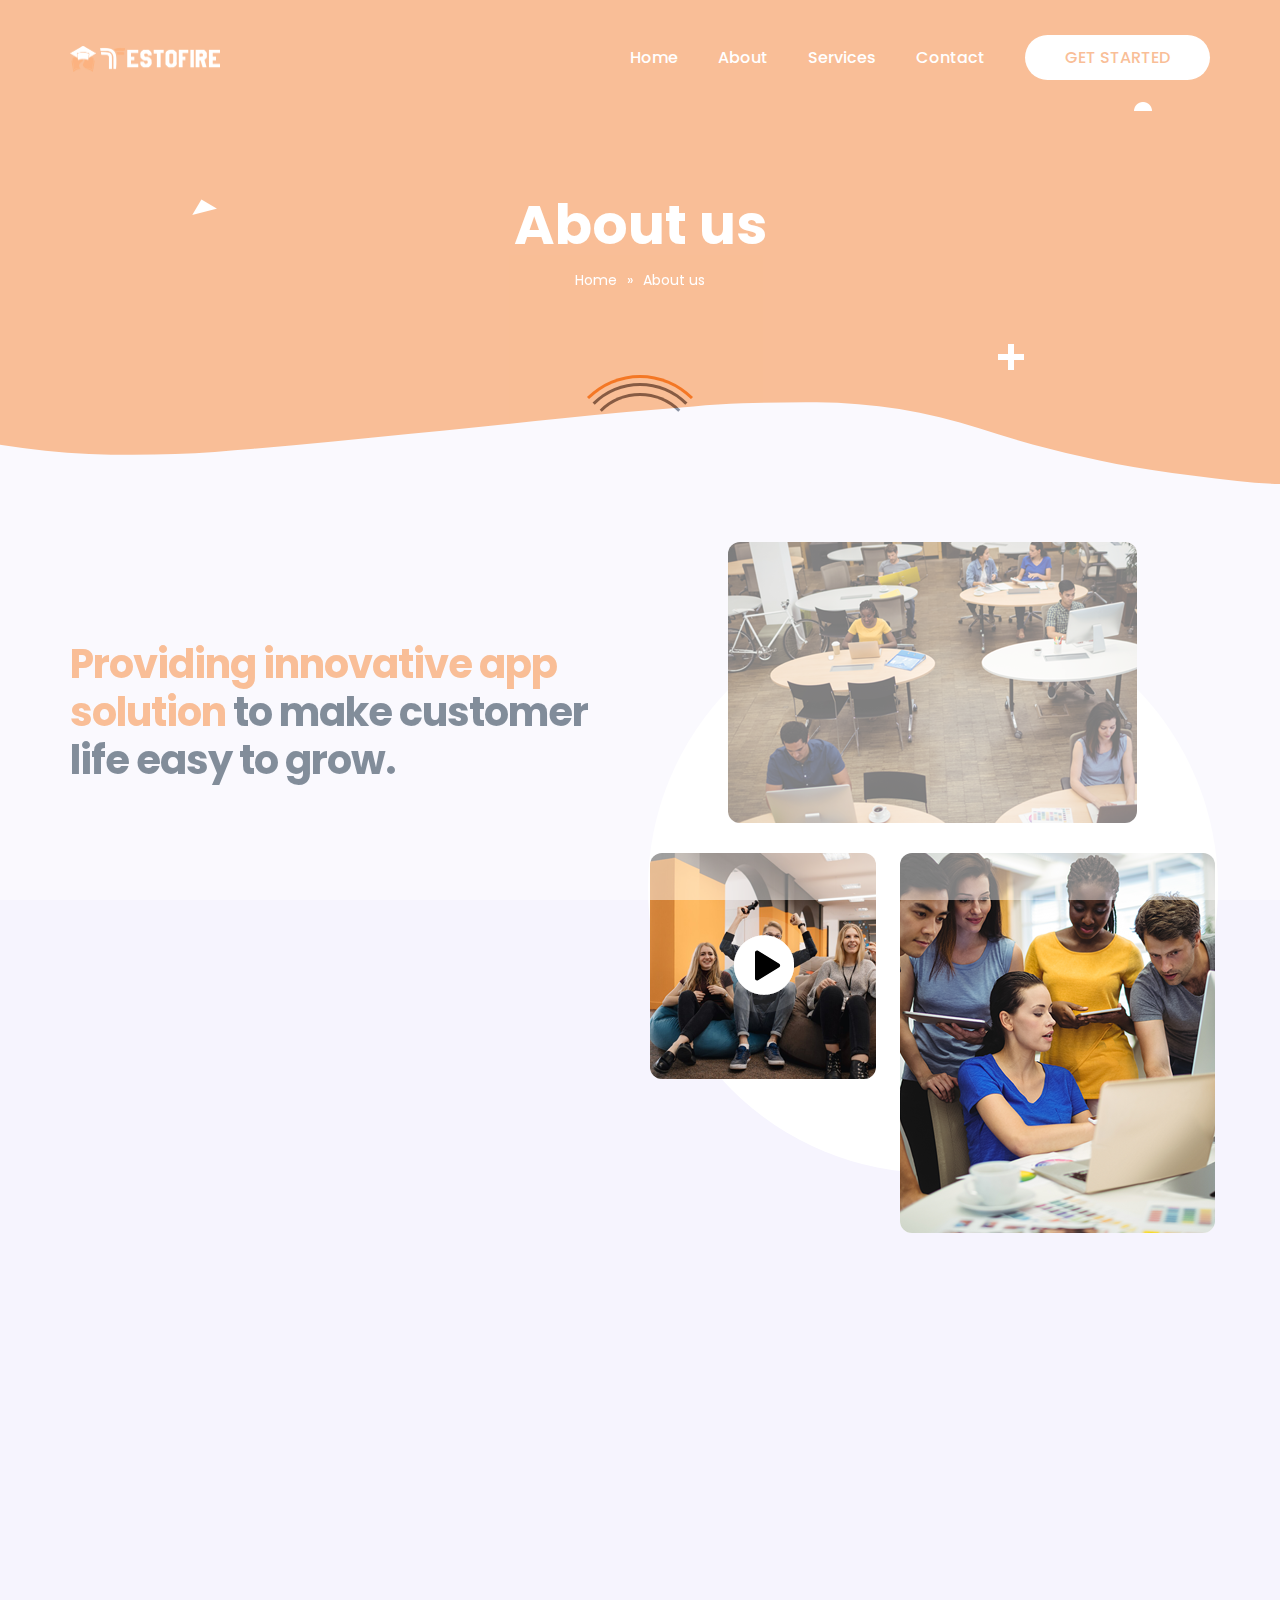
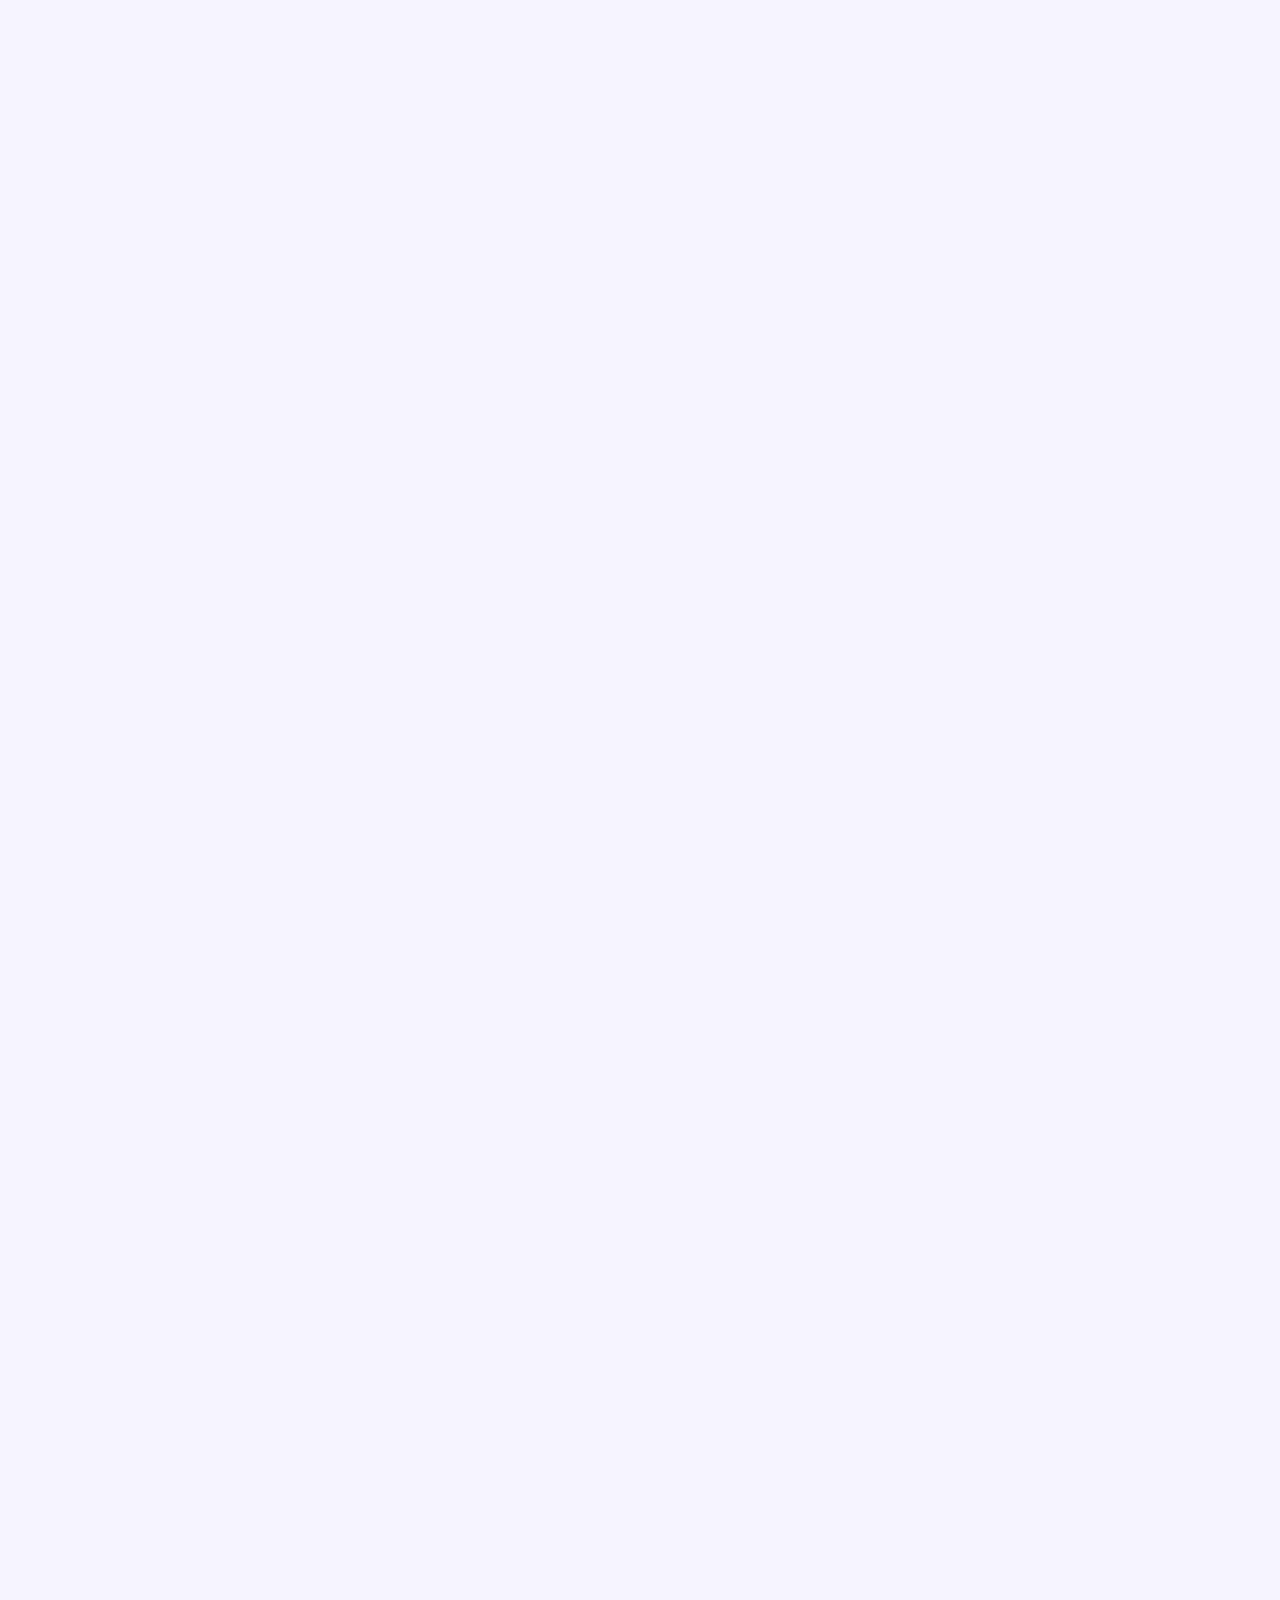
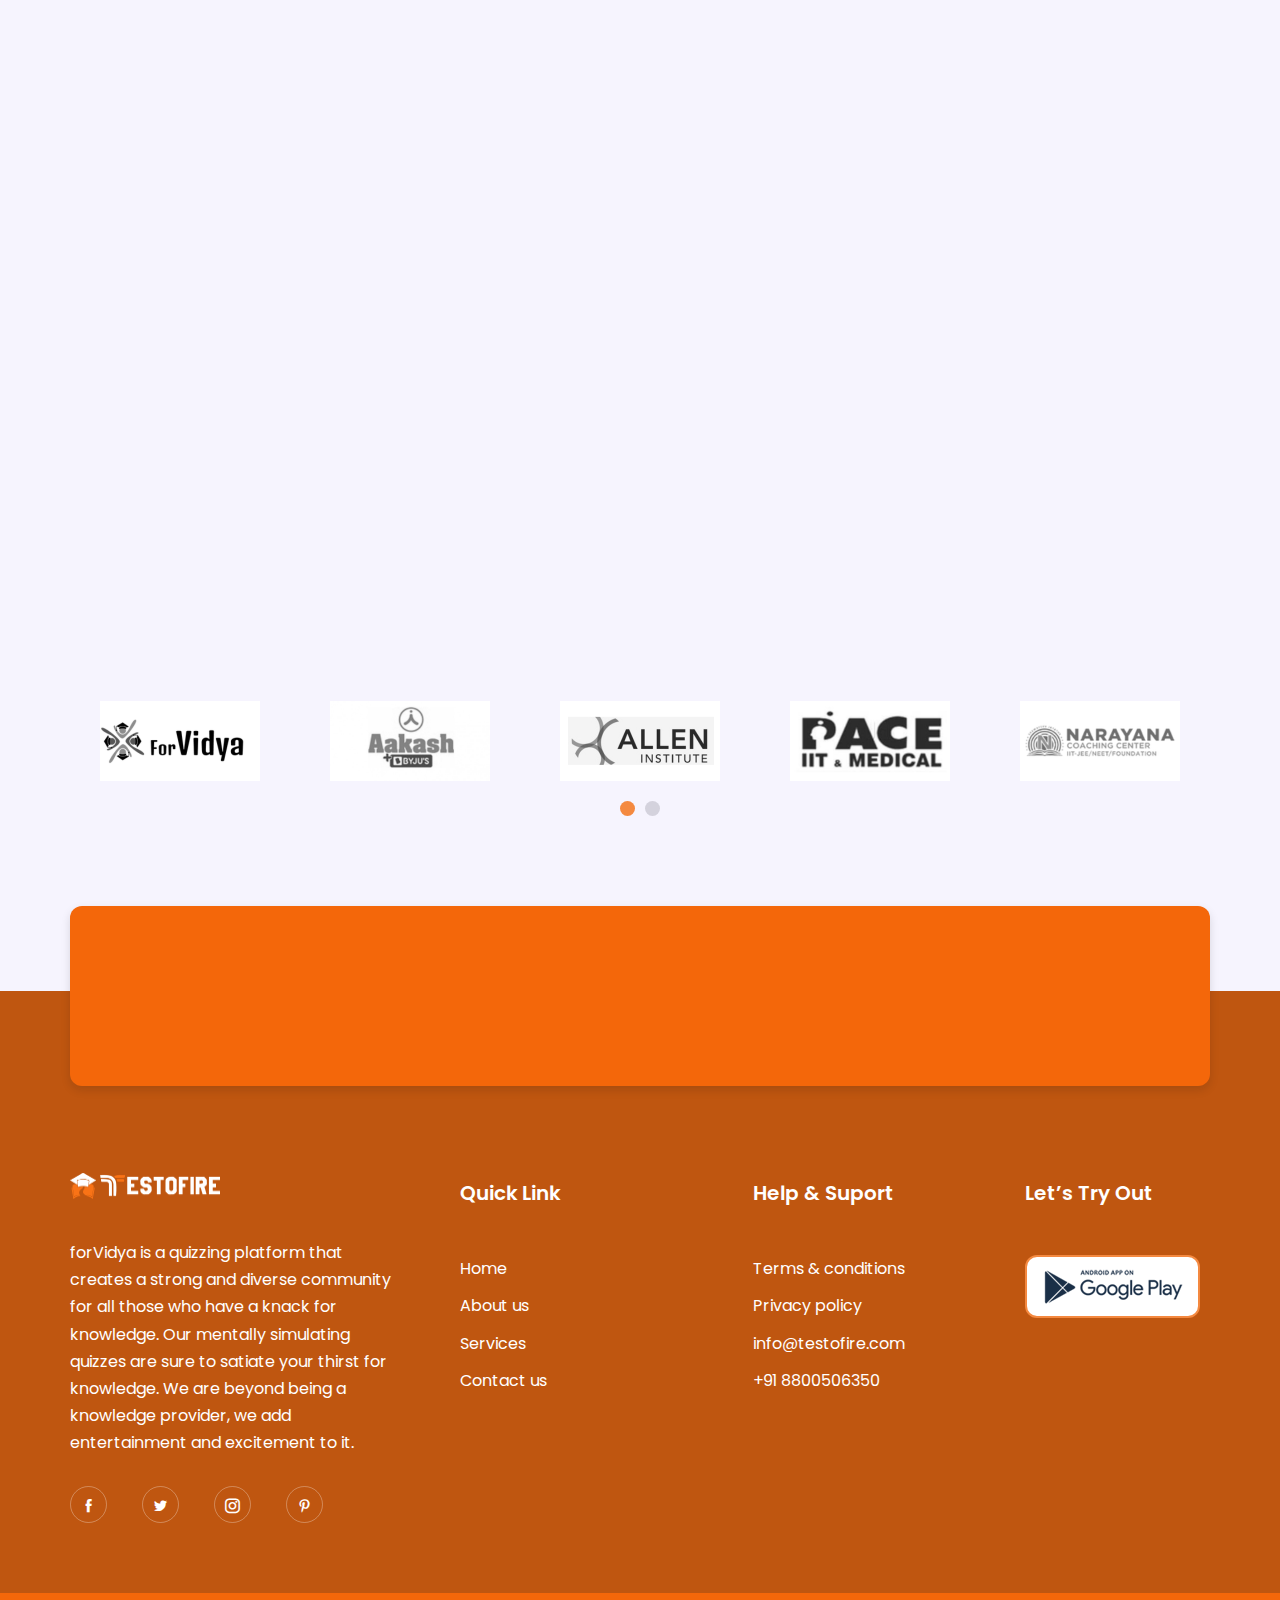
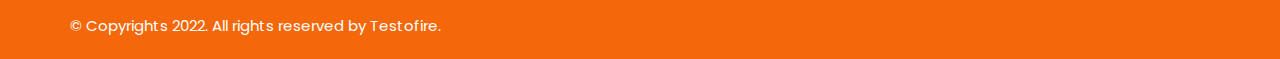
==== about.html @ e0444815 "first commit" ====
<!DOCTYPE html>
<html lang="en">


<!-- Mirrored from kalanidhithemes.com/live-preview/landing-page/apper/all-demo/01-app-landing-page-defoult/about.html by HTTrack Website Copier/3.x [XR&CO'2014], Sat, 10 Feb 2024 05:40:41 GMT -->
<head>

  <meta charset="UTF-8">
  <meta http-equiv="X-UA-Compatible" content="IE=edge">
  <meta name="viewport" content="width=device-width, initial-scale=1.0">
  <title>About Us</title>

  <!-- icofont-css-link -->
  <link rel="stylesheet" href="css/icofont.min.css">
  <!-- Owl-Carosal-Style-link -->
  <link rel="stylesheet" href="css/owl.carousel.min.css">
  <!-- Bootstrap-Style-link -->
  <link rel="stylesheet" href="css/bootstrap.min.css">
  <!-- Aos-Style-link -->
  <link rel="stylesheet" href="css/aos.css">
  <!-- Coustome-Style-link -->
  <link rel="stylesheet" href="css/style.css">
  <!-- Responsive-Style-link -->
  <link rel="stylesheet" href="css/responsive.css">
  <!-- Favicon -->
  <link rel="shortcut icon" href="images/favicon.png" type="image/x-icon">

</head>

<body>

  <!-- Page-wrapper-Start -->
  <div class="page_wrapper">

    <!-- Preloader -->
    <div id="preloader">
      <div id="loader"></div>
    </div>

    <!-- Header Start -->
    <header class="white_header">
      <!-- container start -->
      <div class="container">
        <!-- navigation bar -->
        <nav class="navbar navbar-expand-lg">
           <a class="navbar-brand" href="index.html">
            <img src="images/footer_logo.png" alt="image">
          </a>
          <button class="navbar-toggler" type="button" data-toggle="collapse" data-target="#navbarSupportedContent"
            aria-controls="navbarSupportedContent" aria-expanded="false" aria-label="Toggle navigation">
            <span class="navbar-toggler-icon">
              <!-- <i class="icofont-navigation-menu ico_menu"></i> -->
              <div class="toggle-wrap">
                <span class="toggle-bar"></span>
              </div>
            </span>
          </button>

          <div class="collapse navbar-collapse" id="navbarSupportedContent">
            <ul class="navbar-nav ml-auto">
              <!-- secondery menu start -->
              <li class="nav-item">
                <a class="nav-link" href="index.html">Home</a>
              </li>
      
              <!-- secondery menu end -->

              <li class="nav-item">
                <a class="nav-link" href="about.html">About</a>
              </li>

              <!-- secondery menu start -->
              <li class="nav-item">
                <a class="nav-link" href="services.html">Services</a>
              
              </li>
              <!-- secondery menu end -->

              <li class="nav-item">
                <a class="nav-link" href="contact.html">Contact</a>
              </li>
              <li class="nav-item">
                <a class="nav-link dark_btn" href="sign-up.html">GET STARTED</a>
              </li>
            </ul>
          </div>
        </nav>
        <!-- navigation end -->
      </div>
      <!-- container end -->
    </header>


    <!-- BredCrumb-Section -->
    <div class="bred_crumb">
      <div class="container">
        <!-- shape animation  -->
        <span class="banner_shape1"> <img src="images/banner-shape1.png" alt="image" > </span>
        <span class="banner_shape2"> <img src="images/banner-shape2.png" alt="image" > </span>
        <span class="banner_shape3"> <img src="images/banner-shape3.png" alt="image" > </span>

        <div class="bred_text">
          <h1>About us</h1>
          <ul>
            <li><a href="index.html">Home</a></li>
            <li><span>»</span></li>
            <li><a href="about.html">About us</a></li>
          </ul>
        </div>
      </div>
    </div>


    <!-- App-Solution-Section-Start -->
    <section class="row_am app_solution_section">
      <!-- container start -->
      <div class="container">
        <!-- row start -->
        <div class="row">
          <div class="col-lg-6">
            <!-- UI content -->
            <div class="app_text">
              <div class="section_title" data-aos="fade-up" data-aos-duration="1500" data-aos-delay="100">
                <h2><span>Providing innovative app solution</span> to make customer
                  life easy to grow.</h2>
              </div>
              <p data-aos="fade-up" data-aos-duration="1500">
                Lorem Ipsum is simply dummy text of the printing and type
                setting industry lorem Ipsum has been the industrys standard dummy text ever since the when an unknown
                printer took a galley of type and scrambled it to make a type specimen book. It has survived not only
                five centuries, but also the leap into electronic typesetting, remaining to make a type speci
                men book. It has survived essentially unchanged.
              </p>
              <p data-aos="fade-up" data-aos-duration="1500">
                Standard dummy text ever since the when an unknown printer took a galley of type and scrambled it to
                make a type specien book. It has survived not only five centuries, but also the leap into electronic
                typesetting.
              </p>
            </div>
          </div>
          <div class="col-lg-6">
            <div class="app_images" data-aos="fade-in" data-aos-duration="1500">
              <ul>
                <li><img src="images/abt_01.png" alt=""></li>
                <li>
                  <a class="popup-youtube play-button"
                    data-url="https://www.youtube.com/embed/tgbNymZ7vqY?autoplay=1&mute=1" data-toggle="modal"
                    data-target="#myModal" title="About Video">
                    <img src="images/abt_02.png" alt="">
                    <div class="waves-block">
                      <div class="waves wave-1"></div>
                      <div class="waves wave-2"></div>
                      <div class="waves wave-3"></div>
                    </div>
                    <span class="play_icon"><img src="images/play_black.png" alt="image"></span>
                  </a>
                </li>
                <li><img src="images/abt_03.png" alt=""></li>
              </ul>
            </div>
          </div>
        </div>
        <!-- row end -->
      </div>
      <!-- container end -->
    </section>
    <!-- App-Solution-Section-end -->


    <!-- Why we are section Start -->
    <section class="row_am why_we_section" data-aos="fade-in">
      <div class="why_inner">
        <div class="container">
          <div class="section_title" data-aos="fade-up" data-aos-duration="1500" data-aos-delay="100">
            <h2><span>Why we are different</span> from others!</h2>
            <p>Lorem Ipsum is simply dummy text of the printing and typese tting <br> indus orem Ipsum has beenthe standard
              dummy.</p>
          </div>
          <div class="row">
            <div class="col-md-6 col-lg-3">
              <div class="why_box" data-aos="fade-up" data-aos-duration="1500" data-aos-delay="100">
                <div class="icon">
                  <img src="images/secure.png" alt="image">
                </div>
                <div class="text">
                  <h3>Secure code</h3>
                  <p>Lorem Ipsum is simply dummy text of the printing and type
                    setting indus ideas.
                  </p>
                </div>
              </div>
            </div>
            <div class="col-md-6 col-lg-3">
              <div class="why_box" data-aos="fade-up" data-aos-duration="1500" data-aos-delay="200">
                <div class="icon">
                  <img src="images/abt_functional.png" alt="image">
                </div>
                <div class="text">
                  <h3>Fully functional</h3>
                  <p>Simply dummy text of the printing and typesetting indus lorem Ipsum is dummy.</p>
                </div>
              </div>
            </div>
            <div class="col-md-6 col-lg-3">
              <div class="why_box" data-aos="fade-up" data-aos-duration="1500" data-aos-delay="300">
                <div class="icon">
                  <img src="images/communication.png" alt="image">
                </div>
                <div class="text">
                  <h3>Best communication</h3>
                  <p>Lorem Ipsum is simply dummy text of the printing and type
                    setting indus ideas.
                  </p>
                </div>
              </div>
            </div>
            <div class="col-md-6 col-lg-3">
              <div class="why_box" data-aos="fade-up" data-aos-duration="1500" data-aos-delay="400">
                <div class="icon">
                  <img src="images/abt_support.png" alt="image">
                </div>
                <div class="text">
                  <h3>24-7 Support</h3>
                  <p>Simply dummy text of the printing and typesetting indus lorem Ipsum is dummy.</p>
                </div>
              </div>
            </div>
          </di>
        </div>
      </div>
    </section>


    <!-- About-App-Section-Start -->
    <section class="row_am about_app_section about_page_sectino">
      <!-- container start -->
      <div class="container">
        <!-- row start -->
        <div class="row">
          <div class="col-lg-6">
            <!-- about images -->
            <div class="abt_img" data-aos="fade-in" data-aos-duration="1500">
                <img src="images/about_main.png" alt="image">
            </div>
          </div>
          <div class="col-lg-6">
            <!-- about text -->
            <div class="about_text">
              <div class="section_title" data-aos="fade-up" data-aos-duration="1500" data-aos-delay="100">
                <!-- h2 --> 
                <h2> <span>We focus on quality,</span> never
                  focus on quantity</h2>
                <!-- p -->
                <p>
                  Lorem Ipsum is simply dummy text of the printing and typesetting industry lorem Ipsum has been the industrys standard dummy text ever since the when an unknown printer took a galley of type and.
                </p>
              </div>
              <!-- UL -->
              <ul class="app_statstic" id="counter" data-aos="fade-in" data-aos-duration="1500">
                <li>
                  <div class="icon">
                    <img src="images/download.png" alt="image">
                  </div>
                  <div class="text">
                    <p><span class="counter-value" data-count="17">0</span><span>M+</span></p>
                    <p>Download</p>
                  </div>
                </li>
                <li>
                  <div class="icon">
                    <img src="images/followers.png" alt="image">
                  </div>
                  <div class="text">
                    <p><span class="counter-value" data-count="08">0 </span><span>M+</span></p>
                    <p>Followers</p>
                  </div>
                </li>
                <li>
                  <div class="icon">
                    <img src="images/reviews.png" alt="image">
                  </div>
                  <div class="text">
                    <p><span class="counter-value" data-count="2300">1500</span><span>+</span></p>
                    <p>Reviews</p>
                  </div>
                </li>
                <li>
                  <div class="icon">
                    <img src="images/countries.png" alt="image">
                  </div>
                  <div class="text">
                    <p><span class="counter-value" data-count="150">0</span><span>+</span></p>
                    <p>Countries</p>
                  </div>
                </li>
              </ul>
              <!-- UL end -->
            </div>
          </div>
        </div>
        <!-- row end -->
      </div>
      <!-- container end -->
    </section>
    <!-- About-App-Section-end -->


    <!--Experts Team Section Start  -->
    <section class="row_am experts_team_section">
      <div class="container">
        <div class="section_title" data-aos="fade-up" data-aos-duration="1500" data-aos-delay="100">
          <!-- h2 --> 
          <h2> Meet our <span> experts </span></h2>
          <!-- p -->
          <p>
            Lorem Ipsum is simply dummy text of the printing and typese tting <br> indus orem Ipsum has beenthe standard dummy.
          </p>
        </div>
        <div class="row">
          <div class="col-md-6 col-lg-3"  data-aos="fade-up" data-aos-duration="1500" data-aos-delay="100">
            <div class="experts_box">
              <img src="images/experts_01.png" alt="image">
              <div class="text">
                <h3>Steav Joe</h3>
                <span>CEO & Co-Founder</span>
                <ul class="social_media">
                  <li><a href="#"><i class="icofont-facebook"></i></a></li>
                  <li><a href="#"><i class="icofont-twitter"></i></a></li>
                  <li><a href="#"><i class="icofont-instagram"></i></a></li>
                </ul>
              </div>
            </div>
          </div>
          <div class="col-md-6 col-lg-3"  data-aos="fade-up" data-aos-duration="1500" data-aos-delay="200">
            <div class="experts_box">
              <img src="images/experts_02.png" alt="image">
              <div class="text">
                <h3>Mark Dele</h3>
                <span>Co-Founder</span>
                <ul class="social_media">
                  <li><a href="#"><i class="icofont-facebook"></i></a></li>
                  <li><a href="#"><i class="icofont-twitter"></i></a></li>
                  <li><a href="#"><i class="icofont-instagram"></i></a></li>
                </ul>
              </div>
            </div>
          </div>
          <div class="col-md-6 col-lg-3"  data-aos="fade-up" data-aos-duration="1500" data-aos-delay="300">
            <div class="experts_box">
              <img src="images/experts_03.png" alt="image">
              <div class="text">
                <h3>Jolley Sihe</h3>
                <span>Business Developer</span>
                <ul class="social_media">
                  <li><a href="#"><i class="icofont-facebook"></i></a></li>
                  <li><a href="#"><i class="icofont-twitter"></i></a></li>
                  <li><a href="#"><i class="icofont-instagram"></i></a></li>
                </ul>
              </div>
            </div>
          </div>
          <div class="col-md-6 col-lg-3"  data-aos="fade-up" data-aos-duration="1500" data-aos-delay="400">
            <div class="experts_box">
              <img src="images/experts_04.png" alt="image">
              <div class="text">
                <h3>Rimy Nail</h3>
                <span>Marketing & Sales</span>
                <ul class="social_media">
                  <li><a href="#"><i class="icofont-facebook"></i></a></li>
                  <li><a href="#"><i class="icofont-twitter"></i></a></li>
                  <li><a href="#"><i class="icofont-instagram"></i></a></li>
                </ul>
              </div>
            </div>
          </div>
        </div>
      </div>
    </section>


    <!-- Query Section Start -->
    <section class="row_am query_section">
      <div class="query_inner" data-aos="fade-in" data-aos-duration="1500">
          <div class="container">
            <!-- shape animation  -->
            <span class="banner_shape1"> <img src="images/banner-shape1.png" alt="image" > </span>
            <span class="banner_shape2"> <img src="images/banner-shape2.png" alt="image" > </span>
            <span class="banner_shape3"> <img src="images/banner-shape3.png" alt="image" > </span>
        
              <div class="section_title">
                  <h2>Have any query about ?</h2>
                  <p>Lorem Ipsum is simply dummy text of the printing and typese tting <br> indus orem Ipsum has beenthe standard dummy.</p>
              </div>
              <a href="contact.html" class="btn white_btn">CONTACT US NOW</a>
          </div>
      </div>
    </section>


    <!-- Trusted Section start -->
    <section class="row_am trusted_section mt-0 about_trust_section">
      <!-- container start -->
      <div class="container">
        <div class="section_title" data-aos="fade-up" data-aos-duration="1500" data-aos-delay="100">
          <!-- h2 -->
          <h2>Trusted by <span>150+</span> companies</h2>
          <!-- p -->
          <p>Lorem Ipsum is simply dummy text of the printing and typese tting <br> indus orem Ipsum has beenthe
            standard dummy.</p>
        </div>

        <!-- logos slider start -->
        <div class="company_logos" >
          <div id="company_slider" class="owl-carousel owl-theme">
            <div class="item">
              <div class="logo">
                <img src="images/vidya.png" alt="image" >
              </div>
            </div>
            <div class="item">
              <div class="logo">
                <img src="images/aakash.png" alt="image" >
              </div>
            </div>
            <div class="item">
              <div class="logo">
                <img src="images/allen.png" alt="image" >
              </div>
            </div>
            <div class="item">
              <div class="logo">
                <img src="images/pace.png" alt="image" >
              </div>
            </div>
            <div class="item">
              <div class="logo">
                <img src="images/narayana.png" alt="image" >
              </div>
            </div>
            <div class="item">
              <div class="logo">
                <img src="images/topper.png" alt="image" >
              </div>
            </div>
            
            </div>
          </div>
        </div>
        <!-- logos slider end -->
      </div>
      <!-- container end -->
    </section>
    <!-- Trusted Section ends -->


    <!-- News-Letter-Section-Start -->
    <section class="newsletter_section">
      <!-- container start -->
      <div class="container">
        <div class="newsletter_box">
          <div class="section_title" data-aos="fade-in" data-aos-duration="1500" data-aos-delay="100">
            <!-- h2 -->
            <h2>Contact for More</h2>
            <!-- p -->
            <p>Be the first to recieve all latest post in your inbox</p>
          </div>
          <form action="#" data-aos="fade-in" data-aos-duration="1500" data-aos-delay="100">
            <div class="form-group">
              <input type="email" class="form-control" placeholder="Enter your email">
            </div>
            <div class="form-group">
              <button class="btn">SUBMIT</button>
            </div>
          </form>
        </div>
      </div>
      <!-- container end -->
    </section>
    <!-- News-Letter-Section-end -->


    <!-- Footer-Section start -->
    <footer>
      <div class="top_footer has_bg">
        <!-- container start -->
        <div class="container">
          <!-- row start -->
          <div class="row">
            <!-- footer link 1 -->
            <div class="col-lg-4 col-md-6 col-12">
              <div class="abt_side">
                <div class="logo"> <img src="images/footer_logo.png" alt="image" ></div>
                <ul>
                  <li><a href="#">forVidya is a quizzing platform that creates a strong and diverse community for all those who have a knack for knowledge. Our mentally simulating quizzes are sure to satiate your thirst for knowledge. We are beyond being a knowledge provider, we add entertainment and excitement to it.</a></li>
                  
                </ul>
                <ul class="social_media">
                    <li><a href="#"><i class="icofont-facebook"></i></a></li>
                    <li><a href="#"><i class="icofont-twitter"></i></a></li>
                    <li><a href="#"><i class="icofont-instagram"></i></a></li>
                    <li><a href="#"><i class="icofont-pinterest"></i></a></li>
                </ul>
              </div>
          </div>

          <!-- footer link 2 -->
          <div class="col-lg-3 col-md-6 col-12">
              <div class="links">
                <h3>Quick Link</h3>
                  <ul>
                    <li><a href="index.html">Home</a></li>
                    <li><a href="about.html">About us</a></li>
                    <li><a href="services.html">Services</a></li>
                    <li><a href="contact.html">Contact us</a></li>
                    <!-- <li><a href="#">Features</a></li> -->
                  </ul>
              </div>
          </div>

          <!-- footer link 3 -->
          <div class="col-lg-3 col-md-6 col-12">
            <div class="links">
              <h3>Help & Suport</h3>
                <ul>
                  <li><a href="t&c.html">Terms & conditions</a></li>
                  <li><a href="p&p.html">Privacy policy</a></li>
                  
                  <li><a href="#">info@testofire.com</a></li>
                  <li><a href="#">+91 8800506350</a></li>
                </ul>
            </div>
          </div>

          <!-- footer link 4 -->
          <div class="col-lg-2 col-md-6 col-12">
            <div class="try_out">
                <h3>Let’s Try Out</h3>
                <ul class="app_btn">
                  <li>
                    <a href="#">
                      <img src="images/googleplay_blue.png" alt="image" >
                    </a>
                  </li>
                  
                </ul>
            </div>
          </div>
      </div>
      <!-- row end -->
  </div>
  <!-- container end -->
</div>

<!-- last footer -->
<div class="bottom_footer">
  <!-- container start -->
    <div class="container">
      <!-- row start -->
      <div class="row">
        <div class="col-md-6">
            <p>© Copyrights 2022. All rights reserved by Testofire.</p>
        </div>
    </div>
    <!-- row end -->
    </div>
    <!-- container end -->
</div>

<!-- go top button -->
<div class="go_top">
    <span><img src="images/go_top.png" alt="image" ></span>
</div>
</footer>
      
    <!-- Footer-Section end -->

    <!-- VIDEO MODAL -->
    <div class="modal fade youtube-video" id="myModal" tabindex="-1" role="dialog" aria-labelledby="myModalLabel">
      <div class="modal-dialog" role="document">
        <div class="modal-content">
          <button id="close-video" type="button" class="button btn btn-default text-right" data-dismiss="modal">
            <i class="icofont-close-line-circled"></i>
          </button>
          <div class="modal-body">
            <div id="video-container" class="video-container">
              <iframe id="youtubevideo" src="#" width="640" height="360" frameborder="0" allowfullscreen></iframe>
            </div>
          </div>
          <div class="modal-footer">
          </div>
        </div>
      </div>
    </div>


  </div>
  <!-- Page-wrapper-End -->

  <!-- Jquery-js-Link -->
  <script src="js/jquery.js"></script>
  <!-- owl-js-Link -->
  <script src="js/owl.carousel.min.js"></script>
  <!-- bootstrap-js-Link -->
  <script src="js/bootstrap.min.js"></script>
  <!-- aos-js-Link -->
  <script src="js/aos.js"></script>
  <!-- main-js-Link -->
  <script src="js/main.js"></script>

</body>


<!-- Mirrored from kalanidhithemes.com/live-preview/landing-page/apper/all-demo/01-app-landing-page-defoult/about.html by HTTrack Website Copier/3.x [XR&CO'2014], Sat, 10 Feb 2024 05:40:52 GMT -->
</html>
---- css/style.css ----
/*-----------------------------------------------------------------------------------

[Table of contents]

1. Font
2. Css Variable for colors
3. Common CSS
4. Preloader CSS
5. Header - Main Navigation ( section )
6. Hero Slider ( section )
7. Trusted Logo Slider ( section )
8. Features ( section )
9. About us ( section )
10. Modern UI ( section )
11. How it works ( section )
12. Testimonials ( section )
13. Pricing ( section )
14. Faq ( section )
15. Interface ( section )
16. Download app ( section )
17. Latest story ( section )
18. Newsletter ( section )
19. Footer ( section )
20. Animation CSS ( section )


-----------------------------------------------------------------------------------*/

/* --------Font--------------- */
/* poppins-300 - latin */
@font-face {
  font-family: "Poppins";
  font-style: normal;
  font-weight: 300;
  src: url("../fonts/poppins-v20-latin-300.eot"); /* IE9 Compat Modes */
  src: local(""),
    url("../fonts/poppins-v20-latin-300d41d.eot?#iefix")
      format("embedded-opentype"),
    /* IE6-IE8 */ url("../fonts/poppins-v20-latin-300.woff2") format("woff2"),
    /* Super Modern Browsers */ url("../fonts/poppins-v20-latin-300.woff")
      format("woff"),
    /* Modern Browsers */ url("../fonts/poppins-v20-latin-300.ttf")
      format("truetype"),
    /* Safari, Android, iOS */ url("../fonts/poppins-v20-latin-300.svg#Poppins")
      format("svg"); /* Legacy iOS */
}
/* poppins-regular - latin */
@font-face {
  font-family: "Poppins";
  font-style: normal;
  font-weight: 400;
  src: url("../fonts/poppins-v20-latin-regular.eot"); /* IE9 Compat Modes */
  src: local(""),
    url("../fonts/poppins-v20-latin-regulard41d.eot?#iefix")
      format("embedded-opentype"),
    /* IE6-IE8 */ url("../fonts/poppins-v20-latin-regular.woff2")
      format("woff2"),
    /* Super Modern Browsers */ url("../fonts/poppins-v20-latin-regular.woff")
      format("woff"),
    /* Modern Browsers */ url("../fonts/poppins-v20-latin-regular.ttf")
      format("truetype"),
    /* Safari, Android, iOS */
      url("../fonts/poppins-v20-latin-regular.svg#Poppins") format("svg"); /* Legacy iOS */
}
/* poppins-italic - latin */
@font-face {
  font-family: "Poppins";
  font-style: italic;
  font-weight: 400;
  src: url("../fonts/poppins-v20-latin-italic.eot"); /* IE9 Compat Modes */
  src: local(""),
    url("../fonts/poppins-v20-latin-italicd41d.eot?#iefix")
      format("embedded-opentype"),
    /* IE6-IE8 */ url("../fonts/poppins-v20-latin-italic.woff2") format("woff2"),
    /* Super Modern Browsers */ url("../fonts/poppins-v20-latin-italic.woff")
      format("woff"),
    /* Modern Browsers */ url("../fonts/poppins-v20-latin-italic.ttf")
      format("truetype"),
    /* Safari, Android, iOS */
      url("../fonts/poppins-v20-latin-italic.svg#Poppins") format("svg"); /* Legacy iOS */
}
/* poppins-500 - latin */
@font-face {
  font-family: "Poppins";
  font-style: normal;
  font-weight: 500;
  src: url("../fonts/poppins-v20-latin-500.eot"); /* IE9 Compat Modes */
  src: local(""),
    url("../fonts/poppins-v20-latin-500d41d.eot?#iefix")
      format("embedded-opentype"),
    /* IE6-IE8 */ url("../fonts/poppins-v20-latin-500.woff2") format("woff2"),
    /* Super Modern Browsers */ url("../fonts/poppins-v20-latin-500.woff")
      format("woff"),
    /* Modern Browsers */ url("../fonts/poppins-v20-latin-500.ttf")
      format("truetype"),
    /* Safari, Android, iOS */ url("../fonts/poppins-v20-latin-500.svg#Poppins")
      format("svg"); /* Legacy iOS */
}
/* poppins-500italic - latin */
@font-face {
  font-family: "Poppins";
  font-style: italic;
  font-weight: 500;
  src: url("../fonts/poppins-v20-latin-500italic.eot"); /* IE9 Compat Modes */
  src: local(""),
    url("../fonts/poppins-v20-latin-500italicd41d.eot?#iefix")
      format("embedded-opentype"),
    /* IE6-IE8 */ url("../fonts/poppins-v20-latin-500italic.woff2")
      format("woff2"),
    /* Super Modern Browsers */ url("../fonts/poppins-v20-latin-500italic.woff")
      format("woff"),
    /* Modern Browsers */ url("../fonts/poppins-v20-latin-500italic.ttf")
      format("truetype"),
    /* Safari, Android, iOS */
      url("../fonts/poppins-v20-latin-500italic.svg#Poppins") format("svg"); /* Legacy iOS */
}
/* poppins-600 - latin */
@font-face {
  font-family: "Poppins";
  font-style: normal;
  font-weight: 600;
  src: url("../fonts/poppins-v20-latin-600.eot"); /* IE9 Compat Modes */
  src: local(""),
    url("../fonts/poppins-v20-latin-600d41d.eot?#iefix")
      format("embedded-opentype"),
    /* IE6-IE8 */ url("../fonts/poppins-v20-latin-600.woff2") format("woff2"),
    /* Super Modern Browsers */ url("../fonts/poppins-v20-latin-600.woff")
      format("woff"),
    /* Modern Browsers */ url("../fonts/poppins-v20-latin-600.ttf")
      format("truetype"),
    /* Safari, Android, iOS */ url("../fonts/poppins-v20-latin-600.svg#Poppins")
      format("svg"); /* Legacy iOS */
}
/* poppins-700 - latin */
@font-face {
  font-family: "Poppins";
  font-style: normal;
  font-weight: 700;
  src: url("../fonts/poppins-v20-latin-700.eot"); /* IE9 Compat Modes */
  src: local(""),
    url("../fonts/poppins-v20-latin-700d41d.eot?#iefix")
      format("embedded-opentype"),
    /* IE6-IE8 */ url("../fonts/poppins-v20-latin-700.woff2") format("woff2"),
    /* Super Modern Browsers */ url("../fonts/poppins-v20-latin-700.woff")
      format("woff"),
    /* Modern Browsers */ url("../fonts/poppins-v20-latin-700.ttf")
      format("truetype"),
    /* Safari, Android, iOS */ url("../fonts/poppins-v20-latin-700.svg#Poppins")
      format("svg"); /* Legacy iOS */
}
/* poppins-800 - latin */
@font-face {
  font-family: "Poppins";
  font-style: normal;
  font-weight: 800;
  src: url("../fonts/poppins-v20-latin-800.eot"); /* IE9 Compat Modes */
  src: local(""),
    url("../fonts/poppins-v20-latin-800d41d.eot?#iefix")
      format("embedded-opentype"),
    /* IE6-IE8 */ url("../fonts/poppins-v20-latin-800.woff2") format("woff2"),
    /* Super Modern Browsers */ url("../fonts/poppins-v20-latin-800.woff")
      format("woff"),
    /* Modern Browsers */ url("../fonts/poppins-v20-latin-800.ttf")
      format("truetype"),
    /* Safari, Android, iOS */ url("../fonts/poppins-v20-latin-800.svg#Poppins")
      format("svg"); /* Legacy iOS */
}

/* -----------Css-variable------ */

:root {
  --light-purple: #f6f4fe;
  --purple: #f48940;
  --bg-purple: #f4670a;
  --dark-purple: #1a2f47;
  --body-text-purple: #1a2f47;
  --text-white: #ffffff;
  --bg-white: #ffffff;
  --slider-dots-color: #d4d2dd;
  --light-bg: #dfdaf3;
}

/* ------Common-Css------------- */

html {
  scroll-behavior: smooth;
}

body {
  margin: 0;
  padding: 0;
  box-sizing: border-box;
  font-size: 16px;
  line-height: 1.7;
  font-family: "Poppins", sans-serif;
  color: var(--body-text-purple);
  background-color: var(--light-purple);
}

.page_wrapper {
  width: 100%;
  overflow-x: hidden;
}

a {
  text-decoration: none;
  color: var(--body-text-purple);
}

a:hover {
  text-decoration: none;
  color: var(--body-text-purple);
}

ul,
li {
  padding: 0;
  list-style-type: none;
  margin: 0;
}

button:focus,
.btn.focus,
.btn:focus {
  outline: none;
  box-shadow: none;
}

@media screen and (min-width: 1200px) {
  .container {
    max-width: 1170px;
  }
}

.section_title {
  text-align: center;
}

/* section heading h2 */
.section_title h2 {
  font-size: 40px;
  font-weight: 700;
  color: var(--dark-purple);
}

.section_title h2 span {
  color: var(--purple);
}

.row_am {
  padding: 50px 0;
}

/* purple button */
.puprple_btn {
  background-color: var(--purple);
  color: var(--text-white);
  border-radius: 50px;
  padding: 10px 40px;
  position: relative;
  overflow: hidden;
  z-index: 1;
  font-weight: 500;
}

.puprple_btn::before {
  content: "";
  position: absolute;
  left: 0;
  top: 0;
  width: 0%;
  height: 100%;
  background-color: var(--bg-white);
  border-radius: 50px;
  transition: 0.6s all;
  z-index: -1;
}

.puprple_btn:hover::before {
  width: 100%;
}

.puprple_btn:hover {
  color: var(--purple);
}

/* white button */
.white_btn {
  padding: 10px 45px;
  border: 1px solid var(--purple);
  color: var(--purple);
  border-radius: 50px;
  background-color: var(--bg-white);
  font-weight: 700;
  position: relative;
  z-index: 1;
  overflow: hidden;
  font-weight: 500;
}

.white_btn::before {
  content: "";
  position: absolute;
  left: 0;
  top: 0;
  width: 0%;
  height: 100%;
  background-color: var(--bg-purple);
  border-radius: 50px;
  transition: 0.6s all;
  z-index: -1;
}

.white_btn:hover::before {
  width: 110%;
}

.white_btn:hover {
  color: var(--text-white);
}

.highlited_block .white_btn:hover {
  border-color: var(--bg-white);
}

/* slider controls */
.owl-carousel .owl-dots {
  display: flex;
  align-items: center;
  justify-content: center;
  position: relative;
  margin-top: 20px;
}

.owl-carousel .owl-dots button {
  display: block;
  width: 15px;
  height: 15px;
  background-color: var(--slider-dots-color);
  border-radius: 15px;
  margin: 0 5px;
}

.owl-carousel .owl-dots button.active {
  background-color: var(--purple);
}

/* -------------Preloader-Css-Start-------------- */

/* Preloader */
#preloader {
  position: fixed;
  top: 0;
  left: 0;
  width: 100%;
  height: 100%;
  background-color: rgba(255, 255, 255, 0.9);
  z-index: 999999;
}

#loader {
  display: block;
  position: relative;
  left: 50%;
  top: 50%;
  width: 150px;
  height: 150px;
  margin: -75px 0 0 -75px;
  border-radius: 50%;
  border: 3px solid transparent;
  border-top-color: var(--bg-purple);
  -webkit-animation: spin 2s linear infinite;
  animation: spin 2s linear infinite;
}

#loader:before {
  content: "";
  position: absolute;
  top: 5px;
  left: 5px;
  right: 5px;
  bottom: 5px;
  border-radius: 50%;
  border: 3px solid transparent;
  border-top-color: var(--body-text-purple);
  -webkit-animation: spin 3s linear infinite;
  animation: spin 3s linear infinite;
}

#loader:after {
  content: "";
  position: absolute;
  top: 15px;
  left: 15px;
  right: 15px;
  bottom: 15px;
  border-radius: 50%;
  border: 3px solid transparent;
  border-top-color: var(--dark-purple);
  -webkit-animation: spin 1.5s linear infinite;
  animation: spin 1.5s linear infinite;
}

@-webkit-keyframes spin {
  0% {
    -webkit-transform: rotate(0deg);
    -ms-transform: rotate(0deg);
    transform: rotate(0deg);
  }
  100% {
    -webkit-transform: rotate(360deg);
    -ms-transform: rotate(360deg);
    transform: rotate(360deg);
  }
}

@keyframes spin {
  0% {
    -webkit-transform: rotate(0deg);
    -ms-transform: rotate(0deg);
    transform: rotate(0deg);
  }
  100% {
    -webkit-transform: rotate(360deg);
    -ms-transform: rotate(360deg);
    transform: rotate(360deg);
  }
}

/* -----------Header-Css-Start------------------- */
/* header wraper */
header {
  position: relative;
  width: 100%;
  z-index: 99999;
  transition: 0.4s all;
}

header.fix_style {
  position: fixed;
  top: 0;
  backdrop-filter: blur(5px);
  background-color: #ffffffb4;
  padding: 15px 0;
  transition: none;
  opacity: 0;
  pointer-events: none;
}

header.fixed {
  pointer-events: all;
  opacity: 1;
  transition: 0.4s all;
}

header.fixed .navbar {
  padding: 0;
}

/* navigation bar */
.navbar {
  padding-left: 0;
  padding-right: 0;
  padding-top: 35px;
}

.navbar-expand-lg .navbar-nav {
  align-items: center;
}

.navbar-expand-lg .navbar-nav .nav-link {
  padding: 5px 20px;
  font-weight: 500;
}

.navbar-expand-lg .navbar-nav .nav-link:hover {
  color: var(--purple);
}

.navbar-expand-lg .navbar-nav .nav-link.dark_btn {
  color: var(--text-white);
  background-color: var(--purple);
  font-size: 16px;
  padding: 9px 40px;
  border-radius: 25px;
  margin-left: 20px;
  position: relative;
}

.navbar-expand-lg .navbar-nav .nav-link.dark_btn::before,
.navbar-expand-lg .navbar-nav .nav-link.dark_btn::after {
  content: "";
  position: absolute;
  top: 0;
  right: 0;
  bottom: 0;
  left: 0;
  width: 100%;
  height: 100%;
  border-radius: 42px;
  z-index: -1;
}

.navbar-expand-lg .navbar-nav .nav-link.dark_btn::before {
  animation: pulse-blue-medium-sm 3.5s infinite;
}

.navbar-expand-lg .navbar-nav .nav-link.dark_btn::after {
  animation: pulse-blue-small-sm 3.5s infinite;
}

.navbar-brand img {
  width: 150px;
}

/* navigation bar dropdown */
.navbar-expand-lg .navbar-nav .has_dropdown {
  display: flex;
  align-items: center;
  position: relative;
  border-radius: 10px 10px 0 0;
  transition: 0.4s all;
}

.navbar-expand-lg .navbar-nav .has_dropdown:hover {
  background-color: var(--bg-white);
  box-shadow: 0px 4px 10px #c5c5c580;
}

.navbar-expand-lg .navbar-nav .has_dropdown .drp_btn {
  position: relative;
  right: 15px;
}

.navbar-expand-lg .navbar-nav .has_dropdown .sub_menu {
  position: absolute;
  top: 100%;
  background-color: var(--bg-white);
  border-radius: 0 10px 10px 10px;
  min-width: 210px;
  max-width: 230px;
  margin-top: -10px;
  transition: 0.4s all;
  opacity: 0;
  pointer-events: none;
  box-shadow: 0px 4px 10px #c5c5c580;
}

.navbar-expand-lg .navbar-nav .has_dropdown .sub_menu ul {
  margin-left: 0;
  padding: 10px 20px;
}

.navbar-expand-lg .navbar-nav .has_dropdown .sub_menu ul li a {
  font-size: 15px;
  position: relative;
  transition: 0.4s all;
  line-height: 35px;
  font-weight: 500;
}

.navbar-expand-lg .navbar-nav .has_dropdown .sub_menu ul li a::before {
  content: "";
  width: 10px;
  height: 10px;
  display: inline-block;
  border: 2px solid var(--purple);
  border-radius: 10px;
  margin-right: 5px;
  position: absolute;
  left: -10px;
  top: 50%;
  transform: translateY(-50%);
  opacity: 0;
  transition: 0.4s all;
}

.navbar-expand-lg .navbar-nav .has_dropdown .sub_menu ul li a:hover {
  padding-left: 15px;
  color: var(--purple);
}

.navbar-expand-lg .navbar-nav .has_dropdown .sub_menu ul li a:hover::before {
  opacity: 1;
  left: 0;
}

.navbar-expand-lg .navbar-nav .has_dropdown:hover > a,
.navbar-expand-lg .navbar-nav .has_dropdown:hover > .drp_btn {
  color: var(--purple);
}

.navbar-expand-lg .navbar-nav .has_dropdown:hover .sub_menu {
  opacity: 1;
  pointer-events: all;
  margin-top: -1px;
}

/* navigation toggle menu */
.toggle-wrap {
  padding: 10px;
  position: relative;
  cursor: pointer;

  /*disable selection*/
  -webkit-touch-callout: none;
  -webkit-user-select: none;
  -khtml-user-select: none;
  -moz-user-select: none;
  -ms-user-select: none;
  user-select: none;
}

.toggle-bar,
.toggle-bar::before,
.toggle-bar::after,
.toggle-wrap.active .toggle-bar,
.toggle-wrap.active .toggle-bar::before,
.toggle-wrap.active .toggle-bar::after {
  -webkit-transition: all 0.2s ease-in-out;
  -moz-transition: all 0.2s ease-in-out;
  -o-transition: all 0.2s ease-in-out;
  transition: all 0.2s ease-in-out;
}

.toggle-bar {
  width: 25px;
  margin: 10px 0;
  position: relative;
  border-top: 4px solid var(--body-text-purple);
  display: block;
}

.toggle-bar::before,
.toggle-bar::after {
  content: "";
  display: block;
  background: var(--body-text-purple);
  height: 4px;
  width: 30px;
  position: absolute;
  top: -12px;
  right: 0px;
  -ms-transform: rotate(0deg);
  -webkit-transform: rotate(0deg);
  transform: rotate(0deg);
  -ms-transform-origin: 13%;
  -webkit-transform-origin: 13%;
  transform-origin: 13%;
}

.white_header .toggle-bar,
.white_header .toggle-bar::before,
.white_header .toggle-bar::after {
  border-top: 4px solid var(--bg-white);
}

.toggle-bar::after {
  top: 4px;
}

.toggle-wrap.active .toggle-bar {
  border-top: 6px solid transparent;
}

.toggle-wrap.active .toggle-bar::before {
  -ms-transform: rotate(45deg);
  -webkit-transform: rotate(45deg);
  transform: rotate(45deg);
}

.toggle-wrap.active .toggle-bar::after {
  -ms-transform: rotate(-45deg);
  -webkit-transform: rotate(-45deg);
  transform: rotate(-45deg);
}

/* ---------Hero-Slider-Css-Start------------------ */
/* hero slider wraper */
.banner_section {
  margin-top: 70px;
  position: relative;
}

.banner_section .container {
  position: relative;
}

/* wave backgound after banner */
.banner_section::after {
  content: "";
  display: block;
  background-image: url(../images/banner-shape.gif);
  background-size: cover;
  background-repeat: no-repeat;
  width: 100%;
  height: 200px;
  background-position: center;
  margin-top: -50px;
}

.banner_section .row {
  align-items: center;
}

/* hero slider text */
.banner_section .banner_text {
  margin-top: -50px;
}

/* hero slider heading h1 */
.banner_section .banner_text h1 {
  font-size: 55px;
  color: var(--dark-purple);
  letter-spacing: -1.5px;
  font-weight: 700;
}

.banner_section .banner_text h1 span {
  color: var(--purple);
}

/* hero slider button */
.banner_section .app_btn {
  display: flex;
  align-items: center;
}

/* hero slider list */
.banner_section .app_btn li a {
  display: block;
  padding: 12px 30px;
  background-color: var(--bg-white);
  border: 2px solid var(--purple);
  position: relative;
  border-radius: 12px;
  transition: 0.4s all;
}

.banner_section .app_btn li:last-child {
  margin-left: 1px;
}

.banner_section .app_btn li a img {
  transition: 0.4s all;
}

.banner_section .app_btn li a .white_img {
  position: absolute;
  left: 50%;
  transform: translateX(-50%);
  opacity: 0;
}

.banner_section .app_btn li a:hover {
  background-color: var(--purple);
}

.banner_section .app_btn li a:hover .blue_img {
  opacity: 0;
}

.banner_section .app_btn li a:hover .white_img {
  opacity: 1;
}

/* hero slider users */
.banner_section .used_app {
  display: flex;
  align-items: center;
  margin-top: 35px;
}

.banner_section .used_app ul {
  display: flex;
  align-items: center;
  margin-right: 10px;
}

.banner_section .used_app ul li:not(:first-child) {
  margin-left: -15px;
}

.banner_section .used_app p {
  font-size: 15px;
  line-height: 19px;
  margin-bottom: 0;
}

/* hero slider images */
.banner_section .banner_slider {
  display: flex;
  position: relative;
}

.banner_section .banner_slider .left_icon {
  position: absolute;
  left: 15px;
  bottom: 70px;
  z-index: 9999;
}

.banner_section .banner_slider .right_icon {
  position: absolute;
  right: 15px;
  top: 70px;
}

/* hero slider mobile frame */
.banner_section .banner_slider .slider_frame {
  position: absolute;
  left: 50%;
  transform: translateX(-50%);
  z-index: 999;
  width: 315px;
}

.banner_section .banner_slider #frmae_slider::before {
  content: "";
  position: absolute;
  left: 5px;
  top: 5px;
  background-color: #fff;
  width: calc(100% - 10px);
  height: 92%;
}

.banner_section .banner_slider::before {
  content: "";
  position: absolute;
  left: 50%;
  top: 50%;
  transform: translate(-50%, -50%);
  width: 475px;
  height: 475px;
  border-radius: 100%;
  background-color: var(--purple);
  z-index: -5;
}

.banner_section .banner_slider #frmae_slider {
  width: 305px;
  margin: 0 auto;
}

/* hero slider control dots */
.banner_section .owl-dots {
  margin-top: 40px;
}

.owl-carousel .owl-item img {
  max-width: 100%;
  width: auto;
}

/* ------------Trusted-Section-Css-Start----------- */

/* trusted logos wraper */
.trusted_section {
  margin-top: 40px;
}

.trusted_section .company_logos {
  padding-top: 20px;
}

.trusted_section .company_logos img {
  filter: grayscale(1);
  margin: 0 auto;
  transition: 0.4s all;
}

.trusted_section .company_logos img:hover {
  filter: grayscale(0);
}

/* ----------Feature-Detail-Section-start------ */

/* features section wraper */
.features_section .feature_detail {
  background-color: var(--bg-white);
  border-radius: 30px;
  position: relative;
  display: flex;
  justify-content: space-between;
  margin-top: 120px;
  padding-top: 60px;
  padding-bottom: 20px;
  box-shadow: 0px 4px 30px #ede9fe;
}

/* features section image */
.features_section .feature_detail .feature_img {
  position: absolute;
  left: 50%;
  transform: translateX(-50%);
  top: -75px;
}

.features_section .feature_detail .feature_img img {
  max-width: 100%;
}

/* features section box */

.features_section .feature_detail .feature_box {
  max-width: 410px;
}

.features_section .feature_detail .feature_box .data_block {
  margin-bottom: 50px;
}

.features_section .feature_detail .feature_box .data_block h4 {
  font-size: 20px;
  color: var(--dark-purple);
  font-weight: 600;
}

.features_section .feature_detail .left_data {
  text-align: right;
  padding-left: 130px;
}

.features_section .feature_detail .right_data {
  padding-right: 130px;
}

.features_section .feature_detail .left_data .data_block .icon {
  margin-right: -15px;
}

.features_section .feature_detail .right_data .data_block .icon {
  margin-left: -15px;
}

.features_section .container {
  max-width: 1370px;
}

/* -----------------About-App-Section-Css-Start------------------ */

/* about us section wraper */
.about_app_section .about_img {
  display: flex;
  align-items: center;
  position: relative;
}

/* about us section images*/
.about_app_section .about_img img {
  max-width: 100%;
}

.about_app_section .about_img::before {
  content: "";
  position: absolute;
  left: 38%;
  top: 50%;
  transform: translate(-50%, -50%);
  width: 500px;
  height: 500px;
  background-color: var(--bg-white);
  border-radius: 100%;
  z-index: -1;
}

.about_app_section .about_img .screen_img {
  margin-left: -135px;
  margin-top: 110px;
}

.about_app_section .about_text .section_title {
  text-align: left;
}

.about_app_section .about_text .section_title h2 {
  margin-bottom: 15px;
}

/* about us section  statastics nomber */
.about_app_section .about_text .app_statstic {
  display: flex;
  flex-wrap: wrap;
  justify-content: space-between;
  margin-bottom: 10px;
  margin-top: 40px;
}

.about_app_section .about_text .app_statstic li {
  width: 248px;
  background-color: var(--bg-white);
  margin-bottom: 30px;
  display: flex;
  align-items: center;
  border-radius: 12px;
  padding: 15px 10px;
  padding-left: 35px;
  box-shadow: 0px 4px 10px #ede9fe;
}

.about_app_section .about_text .app_statstic li .icon {
  margin-right: 9px;
}

.about_app_section .about_text .app_statstic li p {
  margin-bottom: 0;
  line-height: 1;
  color: var(--dark-purple);
}

.about_app_section .about_text .app_statstic li p:first-child {
  font-size: 40px;
  font-weight: 600;
  margin-bottom: 3px;
}

/* -------------Modern-Ui-Section-Css-Start---------------- */
/* modern ui section wraper */
.modern_ui_section .row {
  align-items: center;
}

.modern_ui_section .design_block {
  margin-top: 45px;
}

/* modern ui text */
.modern_ui_section .section_title {
  text-align: left;
}

.modern_ui_section .ui_text {
  padding-right: 75px;
}

/* modern ui list */
.modern_ui_section .design_block li {
  padding-left: 40px;
  position: relative;
  margin-bottom: 25px;
}

.modern_ui_section .design_block li::before {
  content: "";
  position: absolute;
  left: 0;
  top: 5px;
  background-image: url(../images/right_icon.png);
  width: 22px;
  height: 22px;
  background-repeat: no-repeat;
  background-position: center;
  background-size: contain;
}

.modern_ui_section .design_block li h4 {
  font-size: 20px;
  color: var(--dark-purple);
  font-weight: 600;
  margin-bottom: 8px;
}

.modern_ui_section .design_block li p {
  margin-bottom: 0;
}

/* modern ui images */
.modern_ui_section .ui_images {
  display: flex;
  position: relative;
}

.modern_ui_section .ui_images::before {
  content: "";
  position: absolute;
  left: 50%;
  top: 50%;
  transform: translate(-50%, -50%);
  width: 570px;
  height: 570px;
  border-radius: 100%;
  background-color: var(--bg-white);
  z-index: -1;
}

.modern_ui_section .ui_images .right_img img:nth-child(3) {
  margin-left: -140px;
  margin-top: -20px;
}

.modern_ui_section .ui_images .right_img img:nth-child(2) {
  margin-left: -90px;
  margin-top: -20px;
}

.modern_ui_section .ui_images .right_img img:nth-child(1) {
  position: relative;
  top: 15px;
  z-index: 99;
  margin-left: -15px;
}

/* -------------How_It_Works-Section-Css-Start------------------ */

/* how it works wraper */
.how_it_works .container {
  max-width: 1370px;
}

.how_it_works .how_it_inner {
  background-color: var(--bg-white);
  padding: 70px 0;
  padding-bottom: 250px;
  border-radius: 30px;
  box-shadow: 0px 4px 30px #ede9fe;
}

/* how it works list */
.how_it_works .step_block ul {
  max-width: 1080px;
  margin: 0 auto;
  padding: 10px;
}

.how_it_works .step_block ul li {
  display: flex;
  align-items: center;
  justify-content: space-between;
  position: relative;
  margin-bottom: 50px;
}

.how_it_works .step_block ul li::before {
  content: "";
  position: absolute;
  left: 50%;
  top: 50px;
  transform: translateX(-50%);
  width: 4px;
  height: calc(100% + 100px);
  background-color: var(--light-bg);
}

.how_it_works .step_block ul li:first-child::after {
  content: "";
  position: absolute;
  left: 50%;
  top: 0;
  transform: translateX(-50%);
  width: 14px;
  height: 14px;
  background-color: var(--light-bg);
  border-radius: 15px;
}

.how_it_works .step_block ul li:first-child::before {
  top: 0;
}

.how_it_works .step_block ul li:last-child::before {
  height: 50%;
  top: 0;
}

.how_it_works .step_block ul li .step_text,
.how_it_works .step_block ul li .step_img {
  width: 360px;
  text-align: right;
}

/* how it works image */
.how_it_works .step_block ul li .step_img img {
  max-width: 100%;
}

/* how it works heading h4 */
.how_it_works .step_block ul li .step_text h4 {
  font-size: 20px;
  font-weight: 600;
}

.how_it_works .step_block ul li .step_text .app_icon {
  margin-bottom: 10px;
}

.how_it_works .step_block ul li .step_text .app_icon a {
  display: inline-block;
  width: 40px;
  height: 40px;
  border-radius: 100%;
  background-color: var(--light-bg);
  color: var(--text-white);
  font-size: 20px;
  text-align: center;
  line-height: 40px;
  transition: 0.4s all;
}

.how_it_works .step_block ul li .step_text .app_icon a:hover {
  background-color: var(--purple);
}

.how_it_works .step_block ul li .step_text span {
  font-weight: 600;
}

.how_it_works .step_block ul li .step_text span a {
  color: var(--purple);
  text-decoration: underline;
}

.how_it_works .step_block ul li:nth-child(2) {
  flex-direction: row-reverse;
}

.how_it_works .step_block ul li:nth-child(2) .step_text,
.how_it_works .step_block ul li:nth-child(2) .step_img {
  text-align: left;
}

/* how it works numbers */
.how_it_works .step_block ul li .step_number {
  background-image: url(../images/icon_bg.png);
  background-size: cover;
  background-repeat: no-repeat;
  background-position: center;
  width: 110px;
  height: 110px;
  display: flex;
  justify-content: center;
  align-items: center;
  position: relative;
}

/* how it works numbers heading h3 */
.how_it_works .step_block ul li .step_number h3 {
  font-size: 30px;
  font-weight: 600;
}

/* how it works video  */
.how_it_works .yt_video {
  max-width: 1170px;
  margin: 0 auto;
  margin-top: -200px;
  position: relative;
  overflow: hidden;
}

/* how it works video animation line  */
.how_it_works .yt_video .anim_line {
  z-index: 999;
}

.how_it_works .yt_video .thumbnil {
  position: relative;
}

.how_it_works .yt_video .thumbnil img {
  max-width: 100%;
}

.how_it_works .yt_video .thumbnil a {
  position: absolute;
  left: 50%;
  top: 50%;
  transform: translate(-50%, -50%);
  text-align: center;
  color: var(--text-white);
  font-weight: 600;
  z-index: 999;
  cursor: pointer;
}

.how_it_works .yt_video .thumbnil a span {
  display: block;
  font-weight: 700;
  font-size: 30px;
}

.how_it_works .yt_video .thumbnil a .play_btn {
  background-color: rgba(255, 255, 255, 0.1);
  width: 96px;
  height: 96px;
  border-radius: 100px;
  text-align: center;
  margin: 0 auto;
  line-height: 96px;
  position: relative;
  display: block;
  margin-bottom: 40px;
}

.how_it_works .yt_video .thumbnil a .play_btn img {
  width: 50px;
  position: relative;
  z-index: 999;
}

/* how it works video model   */
.modal {
  z-index: 999999;
}

.modal-backdrop.show {
  z-index: 99999;
  opacity: 0.7;
}

.youtube-video .modal-dialog {
  position: absolute;
  left: 0;
  right: 0;
  top: 0;
  bottom: 0;
  margin: auto;
  width: 100%;
  padding: 0 15px;
  height: 100%;
  max-width: 1240px !important;
  display: flex;
  flex-direction: column;
  justify-content: center;
}

#video-container {
  position: relative;
  padding-bottom: 50%;
  padding-top: 30px;
  height: 0;
  overflow: hidden;
}

iframe#youtubevideo {
  position: absolute;
  top: 0;
  left: 0;
  height: 100%;
  width: 100%;
}
.youtube-video .modal-footer {
  border: none;
  text-align: center;
  display: block;
  padding: 0;
}

.youtube-video .modal-content {
  background: none !important;
  border: none;
}

#close-video {
  color: #fff;
  font-size: 30px;
}

/* ------------Testimonial-Slider-Css-Start------------- */
/* testimonials wraper  */
#testimonial_slider {
  max-width: 550px;
  margin: 0 auto;
}

.testimonial_section .testimonial_block {
  background-image: url(../images/testimonial_bg.png);
  background-size: cover;
  background-position: center;
  position: relative;
  margin-top: 65px;
}

.testimonial_section .testimonial_block .testimonial_slide_box {
  text-align: center;
  width: 430px;
  padding: 10px;
  margin: 0 auto;
}

/* testimonials rating  */
.testimonial_section .testimonial_block .rating span {
  color: #fc9400;
  font-size: 18px;
}

.testimonial_section .testimonial_block .testimonial_slide_box .review {
  margin-top: 10px;
  margin-bottom: 30px;
}

/* testimonials image  */
.testimonial_section
  .testimonial_block
  .testimonial_slide_box
  .testimonial_img
  img {
  margin: 0 auto;
}

/* testimonials heading h3 */
.testimonial_section .testimonial_block .testimonial_slide_box h3 {
  font-size: 20px;
  font-weight: 600;
  margin-bottom: 0;
  margin-top: 10px;
}

.testimonial_section .testimonial_block .testimonial_slide_box .designation {
  font-size: 15px;
}

/* testimonials total review */
.testimonial_section .total_review {
  text-align: center;
  margin-top: 60px;
}

.testimonial_section .total_review .rating {
  display: flex;
  align-items: center;
  justify-content: center;
}

/* testimonials paragraph */
.testimonial_section .total_review .rating p {
  margin-bottom: 0;
  font-weight: 600;
  margin-left: 5px;
  color: var(--dark-purple);
}

/* testimonials heading */
.testimonial_section .total_review h3 {
  font-size: 50px;
  font-weight: 600;
  margin-bottom: 0;
  color: var(--dark-purple);
}

.testimonial_section .total_review a {
  color: var(--purple);
  font-weight: 700;
}

.testimonial_section .testimonial_block .avtar_faces {
  position: absolute;
  top: 0;
  left: 50%;
  transform: translateX(-50%);
  z-index: -1;
  width: 100%;
}

.testimonial_section .testimonial_block .avtar_faces img {
  max-width: 100%;
}

/* -------------------Pricing-Section---------------------- */

/* pricing wraper  */
.pricing_section .toggle_block {
  display: flex;
  align-items: center;
  justify-content: center;
}

/* pricing toggle button */
.pricing_section .toggle_block span {
  color: var(--dark-purple);
  font-weight: 600;
  display: block;
  margin: 0 5px;
}

.tog_btn.month_active {
  left: 35px !important;
}

.pricing_section .toggle_block span.deactive {
  color: var(--body-text-purple);
}

.pricing_section .toggle_block .offer {
  background-color: var(--bg-white);
  border-radius: 5px;
  padding: 2px 10px;
  font-weight: 400;
  font-size: 13px;
  color: var(--purple);
}

.pricing_section .toggle_block .tog_block {
  width: 70px;
  height: 35px;
  background-color: var(--bg-white);
  border-radius: 18px;
  margin: 0 10px;
  position: relative;
  cursor: pointer;
}

.pricing_section .toggle_block .tog_block .tog_btn {
  height: 23px;
  width: 23px;
  border-radius: 25px;
  display: block;
  background-color: var(--purple);
  position: absolute;
  left: 3px;
  top: 50%;
  transform: translateY(-50%);
  transition: 0.4s all;
}

.pricing_section .toggle_block .month.active,
.pricing_section .toggle_block .years.active {
  color: var(--purple);
}

/* pricing pannel */
.pricing_section .pricing_pannel {
  margin-top: 50px;
  display: none;
}

.pricing_section .pricing_pannel.active {
  display: block;
}

.pricing_section .pricing_pannel .pricing_block {
  text-align: center;
  background-color: var(--bg-white);
  min-height: 700px;
  border-radius: 12px;
  padding-top: 60px;
  margin-bottom: 40px;
  box-shadow: 0px 4px 30px #ede9fe;
}

.pricing_section .pricing_pannel .pricing_block.highlited_block {
  background-color: var(--purple);
}

.pricing_section .pricing_pannel .pricing_block.highlited_block p,
.pricing_section .pricing_pannel .pricing_block.highlited_block h3,
.pricing_section .pricing_pannel .pricing_block.highlited_block span,
.pricing_section .pricing_pannel .pricing_block.highlited_block .pkg_name span {
  color: var(--text-white);
}

.pricing_section .pricing_pannel .pricing_block .icon {
  margin-bottom: 35px;
}

/* pricing box image */
.pricing_section .pricing_pannel .pricing_block .icon img {
  width: 120px;
}

/* pricing box heading h3 */
.pricing_section .pricing_pannel .pricing_block .pkg_name h3 {
  font-size: 20px;
  font-weight: 600;
  margin-bottom: 0;
}

.pricing_section .pricing_pannel .pricing_block .pkg_name span {
  color: var(--body-text-purple);
  font-size: 15px;
}

.pricing_section .pricing_pannel .pricing_block .price {
  font-size: 48px;
  color: var(--purple);
  margin: 25px 0;
  display: block;
  font-weight: 600;
}

/* pricing box list */
.pricing_section .pricing_pannel .pricing_block .benifits {
  margin-bottom: 40px;
}

.pricing_section .pricing_pannel .pricing_block .benifits li p {
  margin-bottom: 5px;
}

.pricing_section .contact_text {
  text-align: center;
  margin-bottom: 0;
}

.pricing_section .contact_text a {
  color: var(--purple);
  text-decoration: underline;
}

/* -------------FAQ-Section-Css-Start----------------- */

/* faq wraper */
.faq_section .faq_panel {
  margin-top: 40px;
}

/* faq box */
.faq_section .faq_panel .card {
  border: none;
  margin-bottom: 20px;
  border-radius: 12px;
  box-shadow: 0 4px 10px #ede9fe;
  padding: 16px 0;
}

.faq_section .faq_panel .card:last-child {
  margin-bottom: 0;
}

.faq_section .faq_panel .card-header {
  background-color: transparent;
  border: none;
  padding-bottom: 0;
  padding-top: 0;
}

.faq_section .faq_panel .card-header .btn {
  padding: 0;
  color: var(--dark-purple);
  font-weight: 600;
  font-size: 20px;
}

.faq_section .faq_panel .card-header .btn.active {
  color: var(--purple);
}

.faq_panel .accordion button,
.faq_panel .accordion button:hover,
.faq_panel .accordion button:focus {
  text-decoration: none;
}

.faq_section .faq_panel .card-header .icon_faq {
  position: absolute;
  right: 20px;
  color: #839bc0;
}

/* faq heading h2 */
.faq_section .faq_panel .card-header h2 {
  line-height: 1;
}

/* faq paragraph */
.faq_section .faq_panel .card-body {
  padding-bottom: 0;
}

/* -----------Interface_Section-Css-Start----------------- */

/* interface wraper */
.interface_section .screen_slider {
  margin-top: 35px;
  min-height: 720px;
}

/* interface images */
.interface_section .owl-item .screen_frame_img img {
  transform: scale(0.9);
  border: 2px solid #000;
  border-radius: 20px;
  transition: 1s all;
  margin: 0 auto;
}

.interface_section .owl-item.center .screen_frame_img img {
  transform: scale(1);
  border: 3px solid #000;
}

/* -----------Download_App_Section-Start------------------ */

/* download app wraper */
.free_app_section {
  padding-top: 70px;
  position: relative;
}

.free_app_section .container {
  max-width: 1370px;
}

.free_app_section .container .free_app_inner {
  background-color: var(--bg-purple);
  border-radius: 30px;
  padding: 20px 100px;
  padding-bottom: 50px;
  position: relative;
  z-index: 999999;
}

/* download app dark background */
.free_app_section .container .free_app_inner .dark_bg {
  overflow: hidden;
}

.free_app_section .container .free_app_inner .dark_bg span {
  z-index: 9999;
}

.free_app_section .container .free_app_inner .row {
  align-items: center;
}

.free_app_section .container .free_app_inner .free_text .section_title {
  text-align: left;
}

/* download app heading h2 */
.free_app_section .container .free_app_inner .free_text .section_title h2 {
  margin-bottom: 20px;
}

.free_app_section .container .free_app_inner .free_text .section_title h2,
.free_app_section .container .free_app_inner .free_text .section_title p {
  color: var(--text-white);
}

.free_app_section .container .free_app_inner .free_text .app_btn {
  display: flex;
  align-items: center;
}

.free_app_section .container .free_app_inner .free_text .app_btn li a {
  display: block;
  padding: 12px 30px;
  background-color: var(--bg-white);
  border: 2px solid var(--purple);
  position: relative;
  border-radius: 12px;
  transition: 0.4s all;
}

.free_app_section .container .free_app_inner .free_text .app_btn li a:hover {
  -webkit-box-shadow: 1px 4px 8px -2px rgba(0, 0, 0, 0.5);
  -moz-box-shadow: 1px 4px 8px -2px rgba(0, 0, 0, 0.5);
  box-shadow: 1px 4px 8px -2px rgba(0, 0, 0, 0.5);
}

.free_app_section .container .free_app_inner .free_text .app_btn li:last-child {
  margin-left: 25px;
}

.free_app_section .container .free_app_inner .free_img {
  display: flex;
  align-items: center;
  margin-top: -120px;
}

.free_app_section .container .free_app_inner .free_img img:last-child {
  margin-left: -65px;
}

.purple_backdrop {
  content: "";
  position: fixed;
  left: 0;
  top: 0;
  background-color: rgb(225 123 71 / 95%);
  width: 100%;
  height: 100%;
  z-index: 99999;
  opacity: 0;
  transition: 0.4s all;
  pointer-events: none;
}

/* ---------------Latest_Story-Css-Start------------- */

/* latest story wraper */
.latest_story {
  margin-bottom: 80px;
}

/* latest story box */
.latest_story .story_box {
  background-color: var(--bg-white);
  text-align: center;
  border-radius: 10px;
  box-shadow: 0px 4px 30px #ede9fe;
}

/* latest story image */
.latest_story .story_box .story_img {
  position: relative;
}

.latest_story .story_box .story_img img {
  max-width: 100%;
  border-radius: 12px;
}

.latest_story .story_box .story_img span {
  position: absolute;
  left: 15px;
  top: 15px;
  font-size: 14px;
  color: var(--text-white);
}

/* latest story pargraph */
.latest_story .story_box .story_text {
  padding: 20px 30px;
}

/* latest story heading h3 */
.latest_story .story_box .story_text h3 {
  color: var(--dark-purple);
  font-size: 20px;
  margin-bottom: 15px;
  font-weight: 600;
}

/* latest story link text */
.latest_story .story_box .story_text a {
  color: var(--purple);
  margin-top: 25px;
  display: block;
  font-size: 14px;
  margin-bottom: 10px;
  font-weight: 600;
}

.latest_story .story_box .story_text a:hover {
  text-decoration: underline;
}

/* -------------Newsletter-Section-Css-Start------------- */

/* newsletter  wraper */
.newsletter_box {
  background-color: var(--bg-purple);
  padding: 50px;
  border-radius: 12px;
  box-shadow: 0 4px 10px #0c0c0c21;
  display: flex;
  justify-content: space-between;
  align-items: center;
  margin-bottom: -95px;
  position: relative;
  z-index: 99;
}

.newsletter_box .section_title {
  width: 45%;
}

.newsletter_box form {
  width: 60%;
}

/* newsletter heading h2 */
.newsletter_box .section_title h2 {
  margin-bottom: 5px;
  letter-spacing: -1px;
}

.newsletter_box .section_title h2,
.newsletter_box .section_title p {
  color: var(--text-white);
  text-align: left;
}

/* newsletter paragraph */
.newsletter_box .section_title p {
  margin-bottom: 0;
}

/* newsletter input  */
.newsletter_box form {
  display: flex;
}

.newsletter_box form .form-group {
  margin-bottom: 0;
}

.newsletter_box form .form-group .form-control {
  width: 430px;
  height: 55px;
  border-radius: 6px;
  color: var(--dark-purple);
}

.newsletter_box form .form-group .form-control::placeholder {
  color: var(--dark-purple);
}

/* newsletter button */
.newsletter_box form .form-group .btn {
  height: 55px;
  width: 170px;
  text-transform: uppercase;
  color: var(--purple);
  background-color: var(--bg-white);
  border-radius: 6px;
  margin-left: 10px;
  font-weight: 600;
  position: relative;
  overflow: hidden;
  z-index: 1;
}

.newsletter_box form .form-group .btn::before {
  content: "";
  position: absolute;
  left: 0;
  top: 0;
  width: 0%;
  height: 100%;
  background-color: var(--bg-purple);
  border-radius: 0;
  transition: 0.6s all;
  z-index: -1;
}

.newsletter_box form .form-group .btn:hover::before {
  width: 100%;
}

.newsletter_box form .form-group .btn:hover {
  color: var(--text-white);
}

/* ------Footer-Css-Start-------------- */
/* footer wraper */
footer {
  position: relative;
}

footer .top_footer {
  background-color: #bf5610;
  padding: 180px 0 60px 0;
  position: relative;
  overflow: hidden;
}

footer .top_footer.has_bg {
  background-image: url(../images/footer_bg.html);
  background-size: cover;
  background-repeat: no-repeat;
  background-position: center;
}

/* footer logo */
footer .top_footer .logo {
  margin-bottom: 40px;
}

footer .top_footer .logo img {
  width: 150px;
}

footer .top_footer .abt_side li {
  padding: 0 25px 10px 0;
}

/* footer social media icon */
footer .top_footer .social_media {
  display: flex;
  margin-top: 20px;
}

/* footer link list */
footer .top_footer .social_media li a {
  display: block;
  width: 37px;
  height: 37px;
  text-align: center;
  line-height: 37px;
  font-size: 15px;
  border: 1px solid rgba(255, 255, 255, 0.3);
  border-radius: 50px;
  margin-right: 10px;
  transition: 0.4s all;
}

footer .top_footer .social_media li a:hover {
  background-color: var(--bg-white);
  color: var(--purple);
}

footer .top_footer .try_out {
  margin-left: -20px;
}

footer .app_btn li a {
  display: block;
  padding: 12px 10px;
  background-color: var(--bg-white);
  border: 2px solid var(--purple);
  position: relative;
  border-radius: 12px;
  transition: 0.4s all;
  width: 175px;
  text-align: center;
}

footer .app_btn li a:hover {
  -webkit-box-shadow: 1px 4px 8px -2px rgba(0, 0, 0, 0.5);
  -moz-box-shadow: 1px 4px 8px -2px rgba(0, 0, 0, 0.5);
  box-shadow: 1px 4px 8px -2px rgba(0, 0, 0, 0.5);
}

footer .app_btn li:last-child {
  margin-top: 20px;
}

footer .bottom_footer {
  background-color: var(--bg-purple);
}

/* footer heading and text colors variable */
footer h2,
footer h3,
footer p,
footer a {
  color: var(--text-white);
}

footer a:hover {
  color: var(--text-white);
}

/* footer heading h3 */
footer h3 {
  font-size: 20px;
  font-weight: 600;
  margin-bottom: 50px;
  padding-top: 10px;
}

footer .links ul li a {
  display: block;
  margin-bottom: 10px;
}

/* footer last */
footer .bottom_footer {
  padding: 20px 0;
}

footer .bottom_footer p {
  margin-bottom: 0;
  font-size: 15px;
}

footer .bottom_footer .developer_text {
  text-align: right;
}

footer .bottom_footer .developer_text a {
  text-decoration: underline;
}

/* footer go top button */
.go_top {
  position: fixed;
  right: 30px;
  bottom: 75px;
  cursor: pointer;
  transition: 0.4s all;
  opacity: 0;
}

.go_top:hover {
  bottom: 80px;
}

/* -----------Animation-Css-Start-------------- */

/* animation line wraper */
.anim_line {
  width: 100%;
  height: 100%;
  position: absolute;
  top: 0;
  left: 50%;
  transform: translateX(-50%);
}

.anim_line span {
  position: absolute;
  z-index: 99999;
  top: -275px;
  animation: star_down_one 6s infinite linear;
  opacity: 0;
}

.anim_line.dark_bg {
  max-width: 1170px;
}

.anim_line.dark_bg span {
  transform: rotate(180deg);
}

.anim_line span:first-child {
  left: -17%;
  animation-delay: 3s;
}

.anim_line span:nth-child(2) {
  left: 0%;
  animation-delay: 5s;
}

.anim_line span:nth-child(3) {
  left: 17%;
  animation-delay: 1s;
}

.anim_line span:nth-child(4) {
  left: 34%;
  animation-delay: 4s;
}

.anim_line span:nth-child(5) {
  left: 51%;
  animation-delay: 7s;
}

.anim_line span:nth-child(6) {
  left: 68%;
}

.anim_line span:nth-child(7) {
  left: 85%;
  animation-delay: 3s;
}

.anim_line span:nth-child(8) {
  left: 99%;
  animation-delay: 2s;
}

.anim_line span:nth-child(9) {
  left: 117%;
  animation-delay: 5s;
}

/* footer .top_footer .anim_line span:first-child {
    left: 5%;
}

footer .top_footer .anim_line span:nth-child(2) {
    left: 13%;
} */

@keyframes star_down_one {
  0% {
    opacity: 0;
    top: -250px;
  }

  10% {
    opacity: 1;
  }

  90% {
    opacity: 1;
  }

  100% {
    top: 100%;
    opacity: 0;
  }
}

/* --------Object-Moving-Animation-Css-Start----- */
.moving_animation {
  animation: moving_object 6s infinite linear;
}

.moving_position_animatin {
  position: relative;
  animation: moving_position_animatin 6s infinite linear;
  z-index: -1;
}

.about_app_section .about_img .screen_img img {
  animation-delay: 3s;
}

.modern_ui_section .ui_images .right_img img:nth-child(3) {
  animation-delay: 3s;
}

.modern_ui_section .ui_images .right_img img:nth-child(2) {
  animation-delay: 3s;
}

.modern_ui_section .ui_images .right_img img:nth-child(1) {
  animation-delay: 3s;
}

@keyframes moving_object {
  0% {
    transform: translateY(0);
  }

  50% {
    transform: translateY(-30px);
  }

  100% {
    transform: translateY(0);
  }
}

@keyframes moving_position_animatin {
  0% {
    transform: translateY(0);
  }

  50% {
    transform: translateY(-30px);
  }

  100% {
    transform: translateY(0);
  }
}

/* ------------Waves-Animation---------------- */
.waves-block {
  position: absolute;
  top: 50%;
  left: 50%;
  transform: translate(-50%, -50%);
  width: 150px;
  height: 150px;
}

.waves {
  width: 150px;
  height: 150px;
  background: rgba(255, 255, 255, 0.3);
  opacity: 0;
  -ms-filter: "progid:DXImageTransform.Microsoft.Alpha(Opacity=0)";
  border-radius: 100%;
  z-index: -1;
  -webkit-animation: waves 3s ease-in-out infinite;
  animation: waves 3s ease-in-out infinite;
}

.wave-1 {
  -webkit-animation-delay: 0s;
  animation-delay: 0s;
}

.wave-2 {
  -webkit-animation-delay: 1s;
  animation-delay: 1s;
  position: absolute;
  top: 0;
}

.wave-3 {
  -webkit-animation-delay: 2s;
  animation-delay: 2s;
  position: absolute;
  top: 0;
}

@keyframes waves {
  0% {
    -webkit-transform: scale(0.2, 0.2);
    transform: scale(0.2, 0.2);
    opacity: 0;
    -ms-filter: "progid:DXImageTransform.Microsoft.Alpha(Opacity=0)";
  }

  50% {
    opacity: 0.9;
    -ms-filter: "progid:DXImageTransform.Microsoft.Alpha(Opacity=90)";
  }

  100% {
    -webkit-transform: scale(0.9, 0.9);
    transform: scale(0.9, 0.9);
    opacity: 0;
    -ms-filter: "progid:DXImageTransform.Microsoft.Alpha(Opacity=0)";
  }
}

/*------Header Btn Animation------*/
@keyframes pulse-blue-small-sm {
  0% {
    box-shadow: 0 0 0 0 rgba(107, 73, 242, 0.7);
  }

  100%,
  30% {
    box-shadow: 0 0 0 12px transparent;
  }
}

@keyframes pulse-blue-medium-sm {
  0% {
    box-shadow: 0 0 0 0 rgba(107, 73, 242, 0.4);
  }

  100%,
  30% {
    box-shadow: 0 0 0 20px transparent;
  }
}

/*------WhiteHeader Btn Animation------*/
@keyframes pulse-white-small-sm {
  0% {
    box-shadow: 0 0 0 0 rgba(253, 253, 253, 0.7);
  }

  100%,
  30% {
    box-shadow: 0 0 0 12px transparent;
  }
}

@keyframes pulse-white-medium-sm {
  0% {
    box-shadow: 0 0 0 0 rgba(255, 255, 255, 0.4);
  }

  100%,
  30% {
    box-shadow: 0 0 0 20px transparent;
  }
}

/* Inner Page banner shape animation */
.bred_crumb .banner_shape1,
.banner_shape2,
.banner_shape3 {
  position: absolute;
}

.bred_crumb .banner_shape1 {
  top: 200px;
  left: 15%;
  animation: mymove 10s infinite;
}

.bred_crumb .banner_shape2 {
  top: 100px;
  right: 10%;
  animation: mymove 5s infinite;
}

.bred_crumb .banner_shape3 {
  top: 350px;
  right: 20%;
  animation: mymove 3s infinite;
}

/* CTA section Shape animation */

.query_section .banner_shape1,
.banner_shape2,
.banner_shape3 {
  position: absolute;
}

.query_section .banner_shape1 {
  top: 200px;
  left: 15%;
  animation: mymove 10s infinite;
}

.query_section .banner_shape2 {
  top: 100px;
  right: 10%;
  animation: mymove 5s infinite;
}

.query_section .banner_shape3 {
  top: 350px;
  right: 20%;
  animation: mymove 3s infinite;
}

@keyframes mymove {
  50% {
    transform: rotate(180deg);
  }
}

/* ----------Other-Page-Css-Start---------- */

/* White Header Css Satart */

.white_header .navbar-expand-lg .navbar-nav .nav-link,
.white_header .navbar-expand-lg .navbar-nav .has_dropdown .drp_btn {
  color: var(--text-white);
}

.white_header .navbar-expand-lg .navbar-nav .has_dropdown:hover .drp_btn {
  color: var(--purple);
}

.white_header .navbar-expand-lg .navbar-nav .nav-link.dark_btn {
  background-color: var(--bg-white);
  color: var(--purple);
}

.white_header .navbar-expand-lg .navbar-nav .nav-link.dark_btn::before {
  animation: pulse-white-medium-sm 3.5s infinite;
}

.white_header .navbar-expand-lg .navbar-nav .nav-link.dark_btn::after {
  animation: pulse-white-small-sm 3.5s infinite;
}

header.fix_style.white_header {
  background-color: #f68c50e0;
}

/* About Us Page Css Start */

/* Bredcrumb Css Start */
.bred_crumb {
  background-image: url(../images/bread_crumb_bg.png);
  background: var(--purple);
  background-repeat: no-repeat;
  background-size: cover;
  background-position: center;
  min-height: 500px;
  width: 100%;
  display: flex;
  align-items: center;
  position: relative;
  margin-top: -96px;
}

.bred_crumb::after {
  content: "";
  background-image: url(../images/inner_page_banner_overlay.svg);
  position: absolute;
  bottom: -1px;
  left: 0;
  background-size: cover;
  background-repeat: no-repeat;
  width: 100%;
  height: 200px;
  background-position: center;
}

.bred_crumb .bred_text {
  text-align: center;
  z-index: 1000;
  position: relative;
}

.bred_crumb .bred_text h1 {
  color: var(--text-white);
  font-size: 55px;
  font-weight: 700;
}

.bred_crumb .bred_text h1 + p {
  color: var(--text-white);
  margin-top: -5px;
}

.bred_crumb .bred_text ul {
  display: flex;
  justify-content: center;
  align-items: center;
}

.bred_crumb .bred_text ul li {
  margin: 0 5px;
}

.bred_crumb .bred_text ul li a,
.bred_crumb .bred_text ul li span {
  color: var(--text-white);
  font-size: 14px;
  transition: 0.4s all;
}

.bred_crumb .bred_text ul li a:hover {
  text-decoration: underline;
}

.bred_crumb .bred_text .search_bar {
  margin-top: 25px;
  position: relative;
  z-index: 1000;
}

.bred_crumb .bred_text .search_bar form .form-group {
  position: relative;
  max-width: 600px;
  height: 60px;
  margin: 0 auto;
}

.bred_crumb .bred_text .search_bar form .form-group .form-control {
  width: 100%;
  height: 100%;
  border-radius: 100px;
  border: 1px solid var(--bg-purple);
  font-size: 16px;
  padding-left: 30px;
  color: var(--body-text-purple);
}

.bred_crumb .bred_text .search_bar form .form-group .form-control::placeholder {
  color: var(--body-text-purple);
}

.bred_crumb .bred_text .search_bar form .form-group .form-control:focus {
  outline: none;
  box-shadow: none;
  border-color: var(--dark-purple);
}

.bred_crumb .bred_text .search_bar form .form-group .btn {
  position: absolute;
  right: 2px;
  top: 2px;
  background-color: var(--bg-purple);
  width: 56px;
  height: 56px;
  padding: 0;
  border-radius: 100px;
  text-align: center;
  line-height: 56px;
  font-size: 23px;
  color: var(--text-white);
}

.bred_crumb .bred_text .search_bar form .form-group .btn:hover {
  background-color: var(--dark-purple);
}

/* ----About App Soluction Section--- */

.app_solution_section .row {
  align-items: center;
}

.app_solution_section .app_text .section_title {
  text-align: left;
  margin-bottom: 20px;
}

.app_solution_section .app_text .section_title h2 {
  letter-spacing: -1px;
}

.app_solution_section .app_text p {
  padding-right: 40px;
}

.app_solution_section .app_images {
  position: relative;
}

.app_solution_section .app_images ul {
  display: flex;
  flex-wrap: wrap;
  align-items: flex-start;
  justify-content: space-between;
}

.app_solution_section .app_images ul li {
  position: relative;
}

.app_solution_section .app_images ul li a {
  position: relative;
}

.app_solution_section .app_images ul li a .play_icon {
  background-color: rgba(255, 255, 255, 0.1);
  width: 96px;
  height: 96px;
  border-radius: 100px;
  text-align: center;
  margin: 0 auto;
  line-height: 96px;
  position: absolute;
  display: block;
  top: 50%;
  left: 50%;
  transform: translate(-50%, -50%);
}

.app_solution_section .app_images ul li img {
  max-width: 100%;
}

.app_solution_section .app_images li:first-child {
  margin-bottom: 30px;
  text-align: center;
  width: 100%;
}

.app_solution_section .app_images ul li:nth-child(2) {
  left: -5px;
  cursor: pointer;
}

.app_solution_section .app_images ul li:nth-child(3) {
  right: -5px;
}

.app_solution_section .app_images::before {
  content: "";
  position: absolute;
  left: 50%;
  top: 50%;
  transform: translate(-50%, -50%);
  width: 570px;
  height: 570px;
  border-radius: 100%;
  background-color: var(--bg-white);
  z-index: -1;
}

/* ------Why Section CSS Start------ */

.why_we_section {
  display: flex;
  justify-content: center;
}

.why_we_section .why_inner {
  background-color: var(--bg-white);
  border-radius: 30px;
  width: 1370px;
  margin: 0 15px;
  box-shadow: 0 4px 30px #ede9fe;
  padding: 85px 0;
}

.why_we_section .why_inner .section_title {
  margin-bottom: 50px;
}

.why_we_section .why_inner .why_box .icon {
  margin-bottom: 45px;
}

.why_we_section .why_inner .why_box .icon img {
  max-width: 100%;
}

.why_we_section .why_inner .why_box .text h3 {
  font-size: 20px;
  font-weight: 600;
  color: var(--dark-purple);
  margin-bottom: 10px;
}

.why_we_section .why_inner .why_box .text p {
  margin-bottom: 0;
}

/* About-Page-Sectino */

.about_page_sectino img {
  max-width: 100%;
}

/* -----------experts_team_sectio---------- */

.experts_team_section .experts_box {
  position: relative;
  text-align: center;
  padding: 35px 30px;
  border-radius: 12px;
  background-color: transparent;
  transition: 0.4s all;
}

.experts_team_section .experts_box img {
  margin-bottom: 30px;
  max-width: 100%;
}

.experts_team_section .experts_box .text h3 {
  font-size: 20px;
  font-weight: 600;
  color: var(--dark-purple);
  transition: 0.4s all;
}

.experts_team_section .experts_box .text span {
  color: var(--body-text-purple);
}

.experts_team_section .experts_box .social_media {
  display: flex;
  justify-content: center;
  align-items: center;
  margin-top: 5px;
}

.experts_team_section .experts_box .social_media a {
  display: block;
  width: 33px;
  height: 33px;
  border: 1px solid #cccce2;
  border-radius: 50px;
  text-align: center;
  line-height: 31px;
  color: #898aae;
  margin: 0 5px;
  transition: 0.4s all;
  font-size: 15px;
}

.experts_team_section .experts_box .social_media a:hover {
  border-color: var(--purple);
  background-color: var(--bg-purple);
  color: var(--text-white);
}

.experts_team_section .experts_box:hover {
  background-color: var(--bg-white);
  box-shadow: 0 4px 10px #ede9fe;
}

.experts_team_section .experts_box:hover h3 {
  color: var(--purple);
}

/* ---------Query-Section-Css-Start-------- */
.query_section {
  display: flex;
  justify-content: center;
}

.query_inner {
  width: 1370px;
  margin: 0 15px;
  /*background-image: url(../images/query_bg.png);*/
  background: var(--purple);
  background-size: cover;
  background-repeat: no-repeat;
  border-radius: 30px;
  min-height: 420px;
  text-align: center;
  display: flex;
  justify-content: center;
  align-items: center;
}

.query_inner .section_title h2,
.query_inner .section_title p {
  color: #fff;
}

.query_inner .section_title {
  margin-bottom: 40px;
}

.query_inner .white_btn {
  font-size: 25px;
  font-weight: 700;
}

.query_inner .white_btn:hover {
  border-color: #fff;
}

.about_trust_section {
  margin-bottom: 40px;
}

/* Blog List Css Start */
.blog_list_story {
  margin-bottom: 50px;
}

.blog_list_main {
  position: relative;
}

.blog_list_main > .container > .row {
  align-items: center;
}

.blog_list_main .blog_img {
  position: relative;
}

.blog_list_main .blog_img img {
  max-width: 100%;
  border-radius: 12px;
}

.blog_list_main .blog_img span {
  position: absolute;
  left: 15px;
  top: 15px;
  font-size: 14px;
  color: var(--text-white);
}

.blog_list_main .blog_text .section_title {
  text-align: left;
}

.blog_list_main .blog_text .choice_badge {
  font-size: 12px;
  background-color: #f8d979;
  display: inline-block;
  padding: 1px 10px;
  border-radius: 4px;
  color: var(--dark-purple);
  font-weight: 700;
  margin-bottom: 10px;
}

.blog_list_main .blog_text a {
  color: var(--purple);
  margin-top: 25px;
  display: block;
  font-size: 14px;
  margin-bottom: 10px;
  font-weight: 600;
}

.blog_list_main .blog_text a:hover {
  text-decoration: underline;
}

.blog_list_story.row_am {
  padding-top: 30px;
}

.blog_list_story .story_box {
  margin-bottom: 40px;
  text-align: left;
}

/* Pagination Css Start */
.pagination_block ul {
  display: flex;
  justify-content: center;
  align-items: center;
  margin-top: 10px;
}

.pagination_block ul li:not(:first-child, :last-child) a {
  margin: 0 5px;
  transition: 0.4s all;
  display: block;
  width: 35px;
  height: 35px;
  background-color: transparent;
  border-radius: 50px;
  text-align: center;
  line-height: 35px;
}

.pagination_block ul li:first-child {
  margin-right: 20px;
}

.pagination_block ul li:last-child {
  margin-left: 20px;
}

.pagination_block ul li:not(:first-child, :last-child) a:hover,
.pagination_block ul li:not(:first-child, :last-child) a.active {
  background-color: var(--bg-purple);
  color: var(--text-white);
}

.pagination_block ul li:first-child a:hover {
  color: var(--purple);
}

.pagination_block ul li:last-child a:hover {
  color: var(--purple);
}

/* Blog Detail Css Start */
.blog_detail_section {
  margin-bottom: 40px;
}

.blog_detail_bredcrumb.bred_crumb .bred_text {
  margin-top: -30px;
}

.blog_detail_section .blog_inner_pannel {
  background-color: #ffffff;
  border-radius: 30px;
  padding: 45px 60px;
  margin-top: -120px;
  position: relative;
  box-shadow: 0 8px 30px #c0bad76b;
}

.blog_detail_section .blog_inner_pannel .review {
  display: flex;
  justify-content: center;
  margin-bottom: 15px;
}

.blog_detail_section .blog_inner_pannel .review span {
  line-height: 1;
}

.blog_detail_section .blog_inner_pannel .review span:first-child {
  color: var(--purple);
  display: inline-block;
  font-weight: 700;
}

.blog_detail_section .blog_inner_pannel .review span:last-child {
  color: var(--dark-purple);
  display: inline-block;
  margin-left: 15px;
  padding-left: 15px;
  border-left: 1px solid var(--dark-purple);
}

.blog_detail_section .blog_inner_pannel .section_title {
  margin-bottom: 40px;
}

.blog_detail_section .blog_inner_pannel .section_title h2 {
  margin-bottom: 0;
}

.blog_detail_section .blog_inner_pannel img {
  max-width: 100%;
}

.blog_detail_section .blog_inner_pannel .main_img {
  margin-bottom: 30px;
}

.blog_detail_section .blog_inner_pannel .info h3 {
  font-weight: 700;
  color: var(--dark-purple);
  margin-top: 30px;
  font-size: 25px;
  margin-bottom: 15px;
}

.blog_detail_section .blog_inner_pannel .info ul {
  padding-left: 50px;
  padding-top: 10px;
  margin-bottom: 30px;
}

.blog_detail_section .blog_inner_pannel .info ul li p {
  position: relative;
  padding-left: 25px;
  margin-bottom: 0;
}

.blog_detail_section .blog_inner_pannel .info ul li p .icon {
  position: absolute;
  left: 0;
  color: var(--purple);
}

.blog_detail_section .blog_inner_pannel .two_img {
  margin-bottom: 70px;
}

.blog_detail_section .blog_inner_pannel .quote_block {
  background-color: #f6f4fe;
  border-radius: 12px;
  padding: 55px 35px 35px 60px;
  position: relative;
  margin-top: 50px;
  margin-bottom: 35px;
}

.blog_detail_section .blog_inner_pannel .quote_block h2 {
  font-size: 25px;
  line-height: 37px;
}

.blog_detail_section .blog_inner_pannel .quote_block p {
  margin-bottom: 0;
  margin-top: 15px;
}

.blog_detail_section .blog_inner_pannel .quote_block .name {
  color: var(--purple);
  font-weight: 700;
}

.blog_detail_section .blog_inner_pannel .quote_block .q_icon {
  position: absolute;
  top: -20px;
  width: 63px;
  height: 63px;
  background-color: var(--bg-white);
  border-radius: 100px;
  display: flex;
  justify-content: center;
  align-items: center;
}

.blog_detail_section .blog_inner_pannel .quote_block .q_icon img {
  width: 35px;
}

.blog_detail_section .blog_inner_pannel .blog_authore {
  display: flex;
  justify-content: space-between;
  align-items: center;
  padding: 40px 0;
  border-top: 1px solid #d6d3e3;
  border-bottom: 1px solid #d6d3e3;
  margin: 35px 0;
}

.blog_detail_section .blog_inner_pannel .blog_authore .authore_info {
  display: flex;
  justify-content: space-between;
  align-items: center;
}

.blog_detail_section .blog_inner_pannel .blog_authore .authore_info .text {
  margin-left: 20px;
}

.blog_detail_section .blog_inner_pannel .blog_authore .authore_info .text h3 {
  font-size: 20px;
  font-weight: 600;
  color: var(--dark-purple);
  margin-bottom: 5px;
}

.blog_detail_section .blog_inner_pannel .blog_authore .authore_info .text span {
  font-size: 14px;
}

.blog_detail_section .blog_inner_pannel .blog_authore .social_media ul {
  display: flex;
}

/* Social Media link list */
.blog_detail_section .blog_inner_pannel .blog_authore .social_media ul li a {
  display: block;
  width: 37px;
  height: 37px;
  text-align: center;
  line-height: 37px;
  font-size: 15px;
  border: 1px solid #ccc9d7;
  border-radius: 50px;
  margin-right: 10px;
  transition: 0.4s all;
}

.blog_detail_section
  .blog_inner_pannel
  .blog_authore
  .social_media
  ul
  li:last-child
  a {
  margin-right: 0;
}

.blog_detail_section
  .blog_inner_pannel
  .blog_authore
  .social_media
  ul
  li
  a:hover {
  background-color: var(--bg-purple);
  color: var(--text-white);
}

.blog_detail_section .blog_inner_pannel .blog_tags ul {
  display: flex;
  justify-content: center;
  align-items: center;
}

.blog_detail_section .blog_inner_pannel .blog_tags ul .tags p {
  margin-bottom: 0;
  color: var(--dark-purple);
  font-weight: 500;
  margin-right: 5px;
}

.blog_detail_section .blog_inner_pannel .blog_tags ul li span {
  color: var(--purple);
  font-weight: 500;
}

/* comment section Css Start */
.comment_section ul {
  margin-top: 30px;
}

.comment_section ul li {
  display: flex;
  align-items: center;
  padding: 30px 0;
  border-top: 1px solid #d6d3e3;
}

.comment_section ul li:last-child {
  padding-bottom: 0;
}

.comment_section ul li.replay_comment {
  margin-left: 110px;
}

.comment_section ul li .authore_info {
  display: flex;
  align-items: center;
  width: 260px;
}

.comment_section ul li .authore_info .avtar {
  width: 88px;
  margin-right: 20px;
}

.comment_section ul li .authore_info .text {
  width: calc(100% - 108px);
}

.comment_section ul li .authore_info .text h4 {
  font-size: 20px;
  font-weight: 600;
  color: var(--dark-purple);
}

.comment_section ul li .authore_info .text span {
  font-size: 14px;
}

.comment_section ul li .comment {
  width: calc(100% - 310px);
  margin-left: 50px;
}

.comment_section ul li .comment p {
  margin-bottom: 0;
}

/* comment-form-section */

.comment_form_section form {
  margin-top: 30px;
}

.comment_form_section form .form-group .form-control {
  border-radius: 12px;
  height: 60px;
  box-shadow: 0 3px 6px #ede9fe;
  border: transparent;
  margin-bottom: 30px;
  color: var(--body-text-purple);
  padding: 15px;
}

.comment_form_section form .form-group .form-control::placeholder {
  color: var(--body-text-purple);
}

.comment_form_section form .form-group textarea.form-control {
  height: 140px;
  padding-top: 15px;
  resize: none;
}

/* Sign Up Css Start */
.full_bg {
  /*background-image: url(../images/form_bg.png);*/
  background-size: cover;
  background: var(--purple);
  width: 100%;
  height: 100vh;
  overflow-y: auto;
  padding-bottom: 50px;
}

.signup_section {
  position: relative;
}

.signup_section .back_btn {
  position: absolute;
  left: 0;
  top: 92px;
  color: #fff;
  font-weight: 500;
}

.signup_section .top_part {
  text-align: center;
  padding-top: 80px;
  padding-bottom: 50px;
}

.signup_form {
  width: 570px;
  margin: 0 auto;
  padding: 40px 0;
  border-radius: 12px;
  box-shadow: 0 4px 10px #00000054;
  background-color: var(--bg-white);
}

.signup_form form {
  padding: 0 60px;
}

.signup_form .section_title {
  padding: 0 15px;
}

.signup_form .section_title h2 {
  font-weight: 600;
}

.signup_form form .form-group {
  margin-bottom: 20px;
}

.signup_form form .form-group .form-control {
  height: 60px;
  padding: 5px 20px;
  color: var(--body-text-purple);
  border: 2px solid #e1dbf4;
  border-radius: 12px;
  font-weight: 500;
}

.signup_form form .form-group .form-control:focus {
  box-shadow: none;
  border-color: var(--purple);
  color: var(--purple);
}

.signup_form form .form-group .puprple_btn {
  min-width: 240px;
  display: block;
  margin: 40px auto;
  margin-bottom: 30px;
  font-weight: 600;
}

.signup_form .or_block {
  display: block;
  text-align: center;
  border-bottom: 1px solid #e3e1ed;
}

.signup_form .or_block span {
  position: relative;
  top: 14px;
  padding: 0 5px;
  background-color: var(--bg-white);
  color: #8081ad;
}

.signup_form .or_option {
  text-align: center;
}

.signup_form .or_option > p {
  color: #8081ad;
  margin-top: 30px;
}

.signup_form .or_option .google_btn {
  min-width: 330px;
  border: 2px solid #e1dbf4;
  text-align: center;
  color: var(--body-text-purple);
  padding: 16px;
  border-radius: 100px;
  transition: 0.4s all;
}

.signup_form .or_option .google_btn:hover {
  border-color: var(--light-purple);
}

.signup_form .or_option .google_btn img {
  margin-right: 20px;
}

.signup_form .or_option p a {
  color: var(--purple);
  text-decoration: underline;
  transition: 0.4s all;
}

.signup_form .or_option p a:hover {
  color: var(--dark-purple);
}

/* Review List Section Css Start */

.review_list_section .review_box {
  padding: 40px 30px;
  background-color: #fff;
  border-radius: 12px;
  box-shadow: 0 4px 10px #ede9fe;
  margin: 20px 0;
}

.review_list_section .review_box .rating ul {
  display: flex;
}

.review_list_section .review_box .rating ul li span {
  color: #fc9400;
  font-size: 18px;
}

.review_list_section .review_box h3 {
  font-size: 20px;
  color: var(--purple);
  margin: 10px 0;
}

.review_list_section .review_box .reviewer {
  display: flex;
  align-items: center;
  margin-top: 35px;
}

.review_list_section .review_box .reviewer .avtar {
  width: 80px;
}

.review_list_section .review_box .reviewer .text {
  margin-left: 20px;
  width: calc(100% - 100px);
}

.review_list_section .review_box .reviewer .text h3 {
  font-weight: 600;
  color: var(--dark-purple);
  margin-bottom: 0;
}

/* review-freeapp */

.review_freeapp {
  margin: 60px 0;
}

.review_freeapp .free_app_inner {
  background: url(../images/free_review_bg.html);
  background-size: cover;
  background-position: 90%;
}

/* Contact Page Css Start */

.contact_page_section .contact_inner {
  display: flex;
  justify-content: space-between;
  align-items: center;
  position: relative;
  margin-top: -150px;
}

.contact_page_section .contact_inner .section_title h2 {
  font-weight: 600;
}

.contact_page_section .contact_inner .contact_form {
  width: 570px;
  padding: 50px 60px;
  border-radius: 22px;
  background-color: #fff;
  box-shadow: 0 4px 10px #ede9fe;
}

.contact_page_section .contact_inner .contact_form h2 {
  margin-bottom: 0;
}

.contact_page_section .contact_inner .contact_form form {
  margin-top: 30px;
}

.contact_page_section .contact_inner .contact_form form .form-group {
  margin-bottom: 20px;
}

.contact_page_section
  .contact_inner
  .contact_form
  form
  .form-group
  .form-control {
  height: 60px;
  padding: 5px 20px;
  color: var(--body-text-purple);
  border: 2px solid #e1dbf4;
  border-radius: 12px;
  font-weight: 500;
}

.contact_page_section
  .contact_inner
  .contact_form
  form
  .form-group
  .form-control:focus {
  box-shadow: none;
  border-color: var(--purple);
  color: var(--purple);
}

.contact_page_section
  .contact_inner
  .contact_form
  form
  .form-group
  textarea.form-control {
  height: 140px;
  padding-top: 15px;
}

.contact_page_section .contact_inner .contact_form form .term_check {
  display: flex;
  align-items: center;
}

.contact_page_section .contact_inner .contact_form form .term_check input {
  width: 17px;
  height: 17px;
  accent-color: var(--purple);
}

.contact_page_section .contact_inner .contact_form form .term_check label {
  font-size: 13px;
  margin-bottom: 0;
  margin-left: 7px;
}

.contact_page_section .contact_inner .contact_form form .form-group button {
  width: 240px;
  margin: 0 auto;
  display: block;
  margin-top: 10px;
  margin-bottom: 0;
}

.contact_page_section .contact_inner .contact_info {
  width: 480px;
}

.contact_page_section .contact_inner .contact_info .section_title {
  text-align: left;
  margin-top: 15px;
}

.contact_page_section .contact_inner .contact_info .section_title p a {
  color: var(--purple);
  text-decoration: underline;
}

.contact_page_section .contact_inner .contact_info .btn {
  width: 180px;
  margin: 10px 0 50px 0;
}

.contact_page_section .contact_inner .contact_info .contact_info_list li {
  display: flex;
  align-items: center;
  margin-bottom: 30px;
}

.contact_page_section
  .contact_inner
  .contact_info
  .contact_info_list
  li:last-child {
  margin-bottom: 0;
}

.contact_page_section .contact_inner .contact_info .contact_info_list li .img {
  width: 65px;
  margin-right: 20px;
}

.contact_page_section .contact_inner .contact_info .contact_info_list li .text {
  width: calc(100% - 85px);
}

.contact_page_section
  .contact_inner
  .contact_info
  .contact_info_list
  li
  .text
  span {
  display: block;
  font-size: 20px;
  font-weight: 600;
  color: var(--dark-purple);
}

.contact_page_section
  .contact_inner
  .contact_info
  .contact_info_list
  li
  .text
  p,
.contact_page_section
  .contact_inner
  .contact_info
  .contact_info_list
  li
  .text
  a {
  margin: 0;
}

.contact_page_section
  .contact_inner
  .contact_info
  .contact_info_list
  li
  .text
  a:hover {
  color: var(--dark-purple);
}

.map_section {
  margin: 50px 0;
}
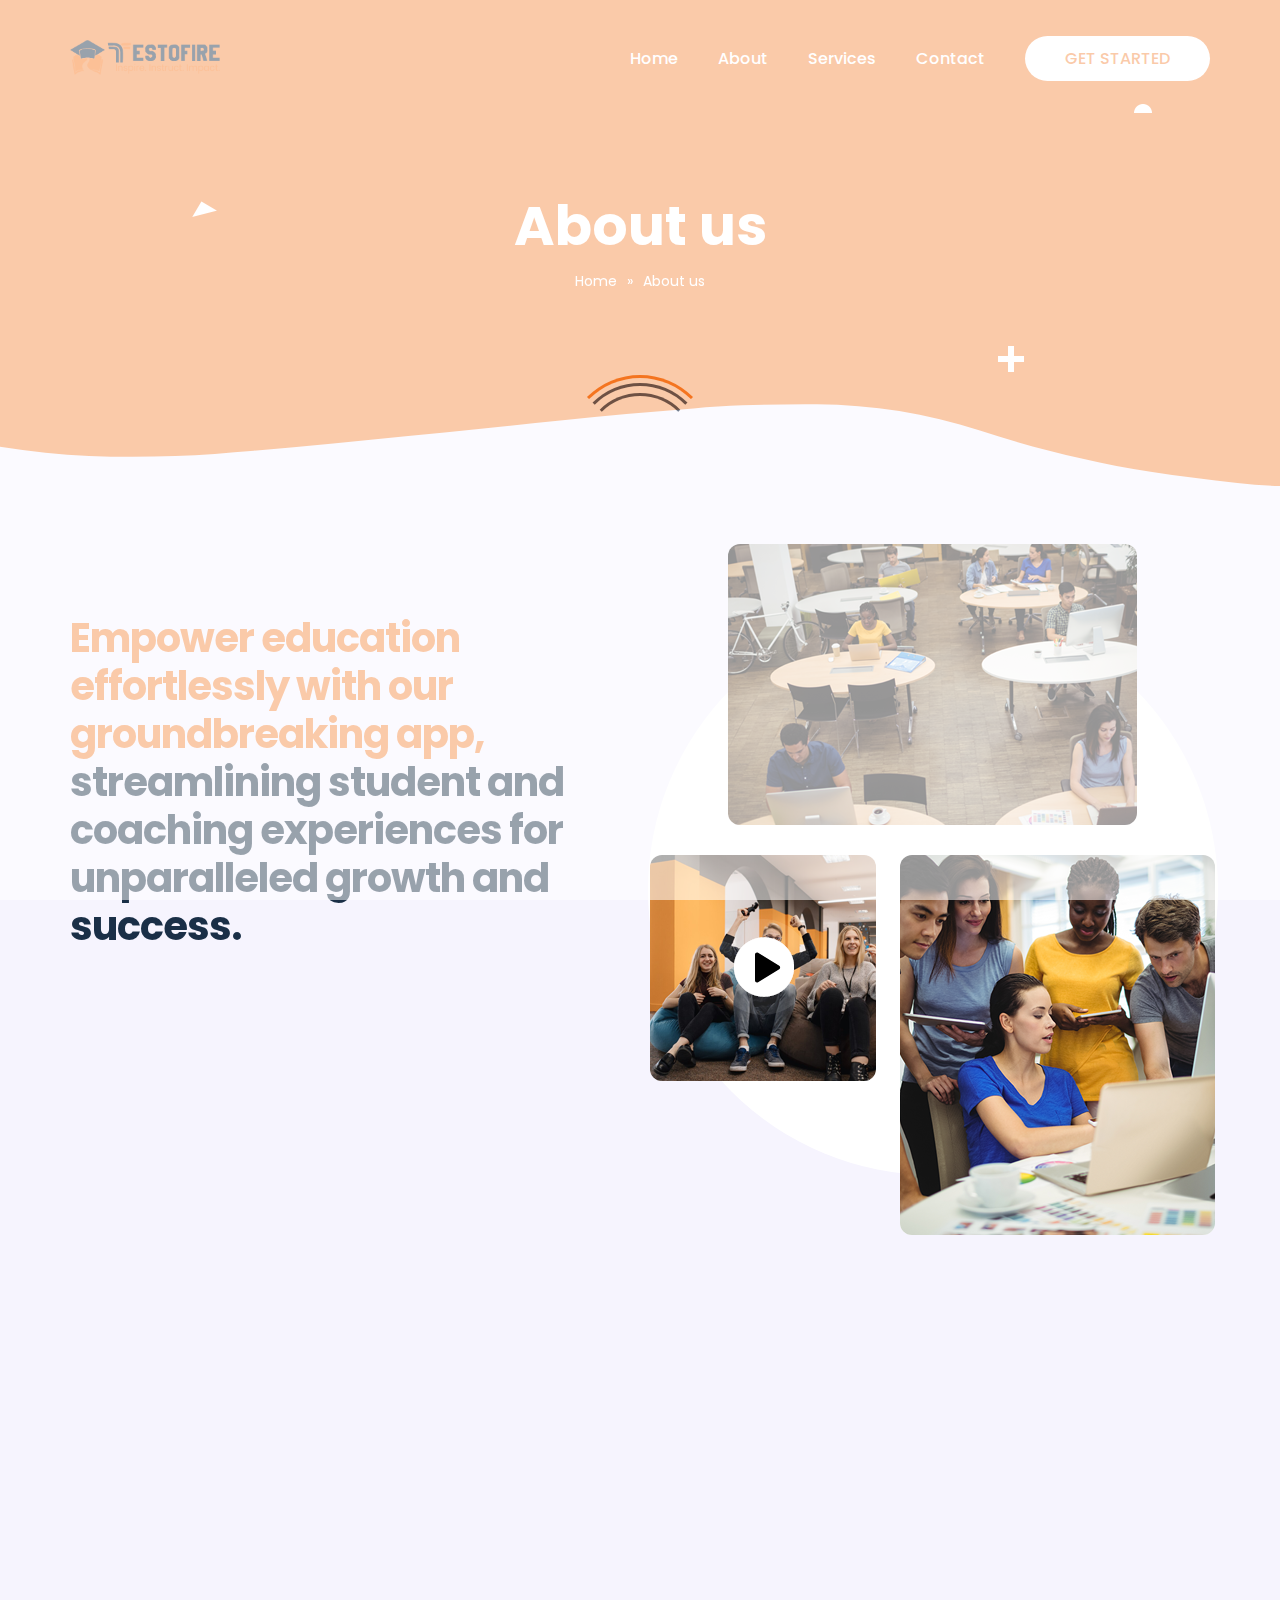
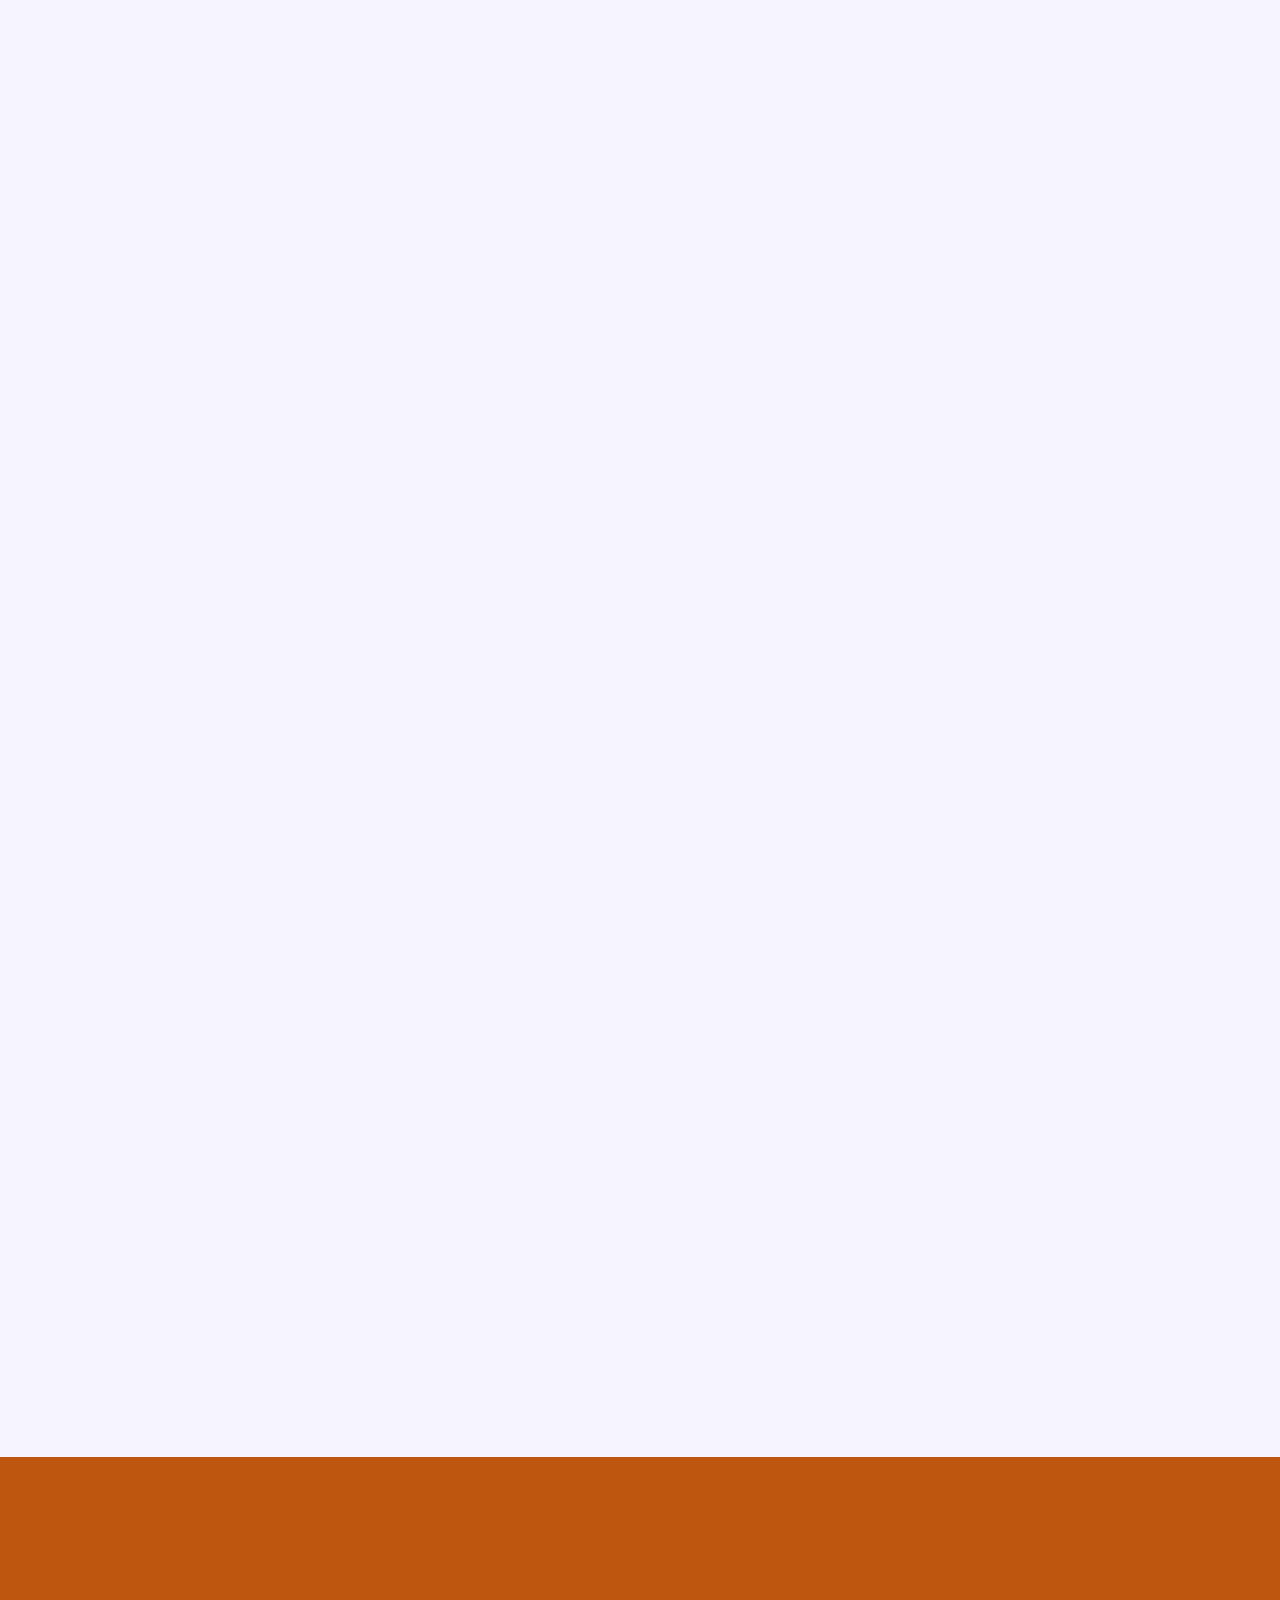
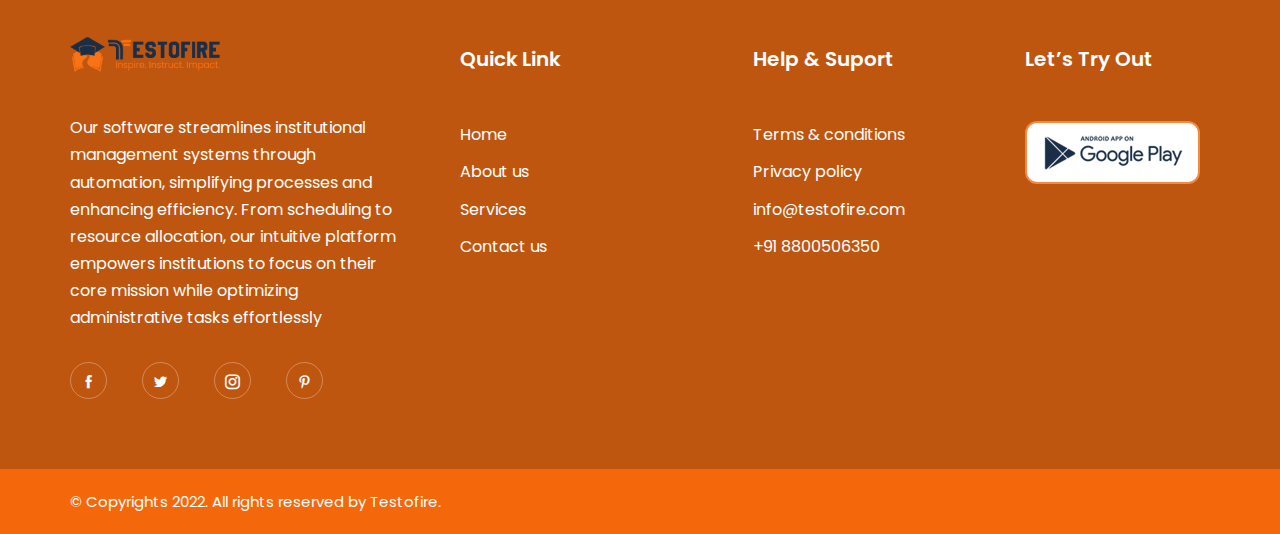
==== commit d156d60f: "ome section that were repeated comented and content added on home screen about screen page" ====
--- a/about.html
+++ b/about.html
@@ -3,6 +3,7 @@
 
 
 <!-- Mirrored from kalanidhithemes.com/live-preview/landing-page/apper/all-demo/01-app-landing-page-defoult/about.html by HTTrack Website Copier/3.x [XR&CO'2014], Sat, 10 Feb 2024 05:40:41 GMT -->
+
 <head>
 
   <meta charset="UTF-8">
@@ -43,8 +44,8 @@
       <div class="container">
         <!-- navigation bar -->
         <nav class="navbar navbar-expand-lg">
-           <a class="navbar-brand" href="index.html">
-            <img src="images/footer_logo.png" alt="image">
+          <a class="navbar-brand" href="index.html">
+            <img src="images/logo.png" alt="image">
           </a>
           <button class="navbar-toggler" type="button" data-toggle="collapse" data-target="#navbarSupportedContent"
             aria-controls="navbarSupportedContent" aria-expanded="false" aria-label="Toggle navigation">
@@ -62,7 +63,7 @@
               <li class="nav-item">
                 <a class="nav-link" href="index.html">Home</a>
               </li>
-      
+
               <!-- secondery menu end -->
 
               <li class="nav-item">
@@ -72,7 +73,7 @@
               <!-- secondery menu start -->
               <li class="nav-item">
                 <a class="nav-link" href="services.html">Services</a>
-              
+
               </li>
               <!-- secondery menu end -->
 
@@ -95,9 +96,9 @@
     <div class="bred_crumb">
       <div class="container">
         <!-- shape animation  -->
-        <span class="banner_shape1"> <img src="images/banner-shape1.png" alt="image" > </span>
-        <span class="banner_shape2"> <img src="images/banner-shape2.png" alt="image" > </span>
-        <span class="banner_shape3"> <img src="images/banner-shape3.png" alt="image" > </span>
+        <span class="banner_shape1"> <img src="images/banner-shape1.png" alt="image"> </span>
+        <span class="banner_shape2"> <img src="images/banner-shape2.png" alt="image"> </span>
+        <span class="banner_shape3"> <img src="images/banner-shape3.png" alt="image"> </span>
 
         <div class="bred_text">
           <h1>About us</h1>
@@ -121,20 +122,21 @@
             <!-- UI content -->
             <div class="app_text">
               <div class="section_title" data-aos="fade-up" data-aos-duration="1500" data-aos-delay="100">
-                <h2><span>Providing innovative app solution</span> to make customer
-                  life easy to grow.</h2>
+                <h2><span>Empower education effortlessly with our groundbreaking app,</span> streamlining student and
+                  coaching experiences for unparalleled growth and success.</h2>
               </div>
               <p data-aos="fade-up" data-aos-duration="1500">
-                Lorem Ipsum is simply dummy text of the printing and type
-                setting industry lorem Ipsum has been the industrys standard dummy text ever since the when an unknown
-                printer took a galley of type and scrambled it to make a type specimen book. It has survived not only
-                five centuries, but also the leap into electronic typesetting, remaining to make a type speci
-                men book. It has survived essentially unchanged.
+                Our educational platform offers cutting-edge technology to enhance learning and coaching processes,
+                providing convenience and efficiency.
               </p>
               <p data-aos="fade-up" data-aos-duration="1500">
-                Standard dummy text ever since the when an unknown printer took a galley of type and scrambled it to
-                make a type specien book. It has survived not only five centuries, but also the leap into electronic
-                typesetting.
+                By leveraging our app, students can access resources easily, while coaching staff can streamline their
+                operations, ultimately fostering growth and success for all involved.
+
+
+
+
+
               </p>
             </div>
           </div>
@@ -168,12 +170,13 @@
 
 
     <!-- Why we are section Start -->
-    <section class="row_am why_we_section" data-aos="fade-in">
+    <!-- <section class="row_am why_we_section" data-aos="fade-in">
       <div class="why_inner">
         <div class="container">
           <div class="section_title" data-aos="fade-up" data-aos-duration="1500" data-aos-delay="100">
             <h2><span>Why we are different</span> from others!</h2>
-            <p>Lorem Ipsum is simply dummy text of the printing and typese tting <br> indus orem Ipsum has beenthe standard
+            <p>Lorem Ipsum is simply dummy text of the printing and typese tting <br> indus orem Ipsum has beenthe
+              standard
               dummy.</p>
           </div>
           <div class="row">
@@ -225,10 +228,10 @@
                 </div>
               </div>
             </div>
-          </di>
-        </div>
-      </div>
-    </section>
+            </di>
+          </div>
+        </div>
+    </section> -->
 
 
     <!-- About-App-Section-Start -->
@@ -240,19 +243,19 @@
           <div class="col-lg-6">
             <!-- about images -->
             <div class="abt_img" data-aos="fade-in" data-aos-duration="1500">
-                <img src="images/about_main.png" alt="image">
+              <img src="images/about_main.png" alt="image">
             </div>
           </div>
           <div class="col-lg-6">
             <!-- about text -->
             <div class="about_text">
               <div class="section_title" data-aos="fade-up" data-aos-duration="1500" data-aos-delay="100">
-                <!-- h2 --> 
-                <h2> <span>We focus on quality,</span> never
-                  focus on quantity</h2>
+                <!-- h2 -->
+                <h2> <span>Excellence Unites Education: </span> Elevating Together</h2>
                 <!-- p -->
                 <p>
-                  Lorem Ipsum is simply dummy text of the printing and typesetting industry lorem Ipsum has been the industrys standard dummy text ever since the when an unknown printer took a galley of type and.
+                  Our platform champions quality education for all, uniting learners and educators in a transformative
+                  journey. Join our movement towards educational excellence.
                 </p>
               </div>
               <!-- UL -->
@@ -309,15 +312,16 @@
     <section class="row_am experts_team_section">
       <div class="container">
         <div class="section_title" data-aos="fade-up" data-aos-duration="1500" data-aos-delay="100">
-          <!-- h2 --> 
+          <!-- h2 -->
           <h2> Meet our <span> experts </span></h2>
           <!-- p -->
           <p>
-            Lorem Ipsum is simply dummy text of the printing and typese tting <br> indus orem Ipsum has beenthe standard dummy.
+            Lorem Ipsum is simply dummy text of the printing and typese tting <br> indus orem Ipsum has beenthe standard
+            dummy.
           </p>
         </div>
         <div class="row">
-          <div class="col-md-6 col-lg-3"  data-aos="fade-up" data-aos-duration="1500" data-aos-delay="100">
+          <div class="col-md-6 col-lg-3" data-aos="fade-up" data-aos-duration="1500" data-aos-delay="100">
             <div class="experts_box">
               <img src="images/experts_01.png" alt="image">
               <div class="text">
@@ -331,7 +335,7 @@
               </div>
             </div>
           </div>
-          <div class="col-md-6 col-lg-3"  data-aos="fade-up" data-aos-duration="1500" data-aos-delay="200">
+          <div class="col-md-6 col-lg-3" data-aos="fade-up" data-aos-duration="1500" data-aos-delay="200">
             <div class="experts_box">
               <img src="images/experts_02.png" alt="image">
               <div class="text">
@@ -345,7 +349,7 @@
               </div>
             </div>
           </div>
-          <div class="col-md-6 col-lg-3"  data-aos="fade-up" data-aos-duration="1500" data-aos-delay="300">
+          <div class="col-md-6 col-lg-3" data-aos="fade-up" data-aos-duration="1500" data-aos-delay="300">
             <div class="experts_box">
               <img src="images/experts_03.png" alt="image">
               <div class="text">
@@ -359,7 +363,7 @@
               </div>
             </div>
           </div>
-          <div class="col-md-6 col-lg-3"  data-aos="fade-up" data-aos-duration="1500" data-aos-delay="400">
+          <div class="col-md-6 col-lg-3" data-aos="fade-up" data-aos-duration="1500" data-aos-delay="400">
             <div class="experts_box">
               <img src="images/experts_04.png" alt="image">
               <div class="text">
@@ -381,216 +385,223 @@
     <!-- Query Section Start -->
     <section class="row_am query_section">
       <div class="query_inner" data-aos="fade-in" data-aos-duration="1500">
-          <div class="container">
-            <!-- shape animation  -->
-            <span class="banner_shape1"> <img src="images/banner-shape1.png" alt="image" > </span>
-            <span class="banner_shape2"> <img src="images/banner-shape2.png" alt="image" > </span>
-            <span class="banner_shape3"> <img src="images/banner-shape3.png" alt="image" > </span>
-        
-              <div class="section_title">
-                  <h2>Have any query about ?</h2>
-                  <p>Lorem Ipsum is simply dummy text of the printing and typese tting <br> indus orem Ipsum has beenthe standard dummy.</p>
-              </div>
-              <a href="contact.html" class="btn white_btn">CONTACT US NOW</a>
-          </div>
+        <div class="container">
+          <!-- shape animation  -->
+          <span class="banner_shape1"> <img src="images/banner-shape1.png" alt="image"> </span>
+          <span class="banner_shape2"> <img src="images/banner-shape2.png" alt="image"> </span>
+          <span class="banner_shape3"> <img src="images/banner-shape3.png" alt="image"> </span>
+
+          <div class="section_title">
+            <h2>Need help? Ask us anything about our platform!</h2>
+            <p>We invite you to inquire about any aspect of our platform, emphasizing the availability of support and
+              assistance. <br> We assure you that your queries will be addressed promptly and effectively, fostering
+              trust and engagement.</p>
+          </div>
+          <a href="contact.html" class="btn white_btn">CONTACT US NOW</a>
+        </div>
       </div>
     </section>
 
 
     <!-- Trusted Section start -->
-    <section class="row_am trusted_section mt-0 about_trust_section">
+    <!-- <section class="row_am trusted_section mt-0 about_trust_section"> -->
+      <!-- container start -->
+      <!-- <div class="container">
+        <div class="section_title" data-aos="fade-up" data-aos-duration="1500" data-aos-delay="100">
+          < h2 -->
+      <!-- <h2>Trusted by <span>150+</span> companies</h2>
+      < p -->
+      <!-- <p>Lorem Ipsum is simply dummy text of the printing and typese tting <br> indus orem Ipsum has beenthe
+        standard dummy.</p>
+  </div> -->
+
+  <!-- logos slider start -->
+  <!-- <div class="company_logos">
+    <div id="company_slider" class="owl-carousel owl-theme">
+      <div class="item">
+        <div class="logo">
+          <img src="images/vidya.png" alt="image">
+        </div>
+      </div>
+      <div class="item">
+        <div class="logo">
+          <img src="images/aakash.png" alt="image">
+        </div>
+      </div>
+      <div class="item">
+        <div class="logo">
+          <img src="images/allen.png" alt="image">
+        </div>
+      </div>
+      <div class="item">
+        <div class="logo">
+          <img src="images/pace.png" alt="image">
+        </div>
+      </div>
+      <div class="item">
+        <div class="logo">
+          <img src="images/narayana.png" alt="image">
+        </div>
+      </div>
+      <div class="item">
+        <div class="logo">
+          <img src="images/topper.png" alt="image">
+        </div>
+      </div>
+
+    </div>
+  </div>
+  </div> -->
+  <!-- logos slider end -->
+  <!-- </div> -->
+  <!-- container end -->
+  <!-- </section> -->
+  <!-- Trusted Section ends -->
+
+
+  <!-- News-Letter-Section-Start -->
+  <!-- <section class="newsletter_section">
+    <container start -->
+  <!-- <div class="container">
+    <div class="newsletter_box">
+      <div class="section_title" data-aos="fade-in" data-aos-duration="1500" data-aos-delay="100">
+        <! h2 -->
+        <!-- <h2>Contact for More</h2> -->
+        <!-- p -->
+        <!-- <p>Be the first to recieve all latest post in your inbox</p> -->
+      <!-- </div> -->
+      <!-- <form action="#" data-aos="fade-in" data-aos-duration="1500" data-aos-delay="100">
+        <div class="form-group">
+          <input type="email" class="form-control" placeholder="Enter your email">
+        </div>
+        <div class="form-group">
+          <button class="btn">SUBMIT</button>
+        </div>
+      </form> -->
+    <!-- </div>
+  </div> --> 
+  <!-- container end -->
+  <!-- </section>  -->
+  <!-- News-Letter-Section-end -->
+
+
+  <!-- Footer-Section start -->
+  <footer>
+    <div class="top_footer has_bg">
       <!-- container start -->
       <div class="container">
-        <div class="section_title" data-aos="fade-up" data-aos-duration="1500" data-aos-delay="100">
-          <!-- h2 -->
-          <h2>Trusted by <span>150+</span> companies</h2>
-          <!-- p -->
-          <p>Lorem Ipsum is simply dummy text of the printing and typese tting <br> indus orem Ipsum has beenthe
-            standard dummy.</p>
-        </div>
-
-        <!-- logos slider start -->
-        <div class="company_logos" >
-          <div id="company_slider" class="owl-carousel owl-theme">
-            <div class="item">
-              <div class="logo">
-                <img src="images/vidya.png" alt="image" >
-              </div>
-            </div>
-            <div class="item">
-              <div class="logo">
-                <img src="images/aakash.png" alt="image" >
-              </div>
-            </div>
-            <div class="item">
-              <div class="logo">
-                <img src="images/allen.png" alt="image" >
-              </div>
-            </div>
-            <div class="item">
-              <div class="logo">
-                <img src="images/pace.png" alt="image" >
-              </div>
-            </div>
-            <div class="item">
-              <div class="logo">
-                <img src="images/narayana.png" alt="image" >
-              </div>
-            </div>
-            <div class="item">
-              <div class="logo">
-                <img src="images/topper.png" alt="image" >
-              </div>
-            </div>
-            
-            </div>
-          </div>
-        </div>
-        <!-- logos slider end -->
-      </div>
-      <!-- container end -->
-    </section>
-    <!-- Trusted Section ends -->
-
-
-    <!-- News-Letter-Section-Start -->
-    <section class="newsletter_section">
-      <!-- container start -->
-      <div class="container">
-        <div class="newsletter_box">
-          <div class="section_title" data-aos="fade-in" data-aos-duration="1500" data-aos-delay="100">
-            <!-- h2 -->
-            <h2>Contact for More</h2>
-            <!-- p -->
-            <p>Be the first to recieve all latest post in your inbox</p>
-          </div>
-          <form action="#" data-aos="fade-in" data-aos-duration="1500" data-aos-delay="100">
-            <div class="form-group">
-              <input type="email" class="form-control" placeholder="Enter your email">
-            </div>
-            <div class="form-group">
-              <button class="btn">SUBMIT</button>
-            </div>
-          </form>
-        </div>
-      </div>
-      <!-- container end -->
-    </section>
-    <!-- News-Letter-Section-end -->
-
-
-    <!-- Footer-Section start -->
-    <footer>
-      <div class="top_footer has_bg">
-        <!-- container start -->
-        <div class="container">
-          <!-- row start -->
-          <div class="row">
-            <!-- footer link 1 -->
-            <div class="col-lg-4 col-md-6 col-12">
-              <div class="abt_side">
-                <div class="logo"> <img src="images/footer_logo.png" alt="image" ></div>
-                <ul>
-                  <li><a href="#">forVidya is a quizzing platform that creates a strong and diverse community for all those who have a knack for knowledge. Our mentally simulating quizzes are sure to satiate your thirst for knowledge. We are beyond being a knowledge provider, we add entertainment and excitement to it.</a></li>
-                  
-                </ul>
-                <ul class="social_media">
-                    <li><a href="#"><i class="icofont-facebook"></i></a></li>
-                    <li><a href="#"><i class="icofont-twitter"></i></a></li>
-                    <li><a href="#"><i class="icofont-instagram"></i></a></li>
-                    <li><a href="#"><i class="icofont-pinterest"></i></a></li>
-                </ul>
-              </div>
+        <!-- row start -->
+        <div class="row">
+          <!-- footer link 1 -->
+          <div class="col-lg-4 col-md-6 col-12">
+            <div class="abt_side">
+              <div class="logo"> <img src="images/logo.png" alt="image"></div>
+              <ul>
+                <li><a href="#">Our software streamlines institutional management
+                  systems through automation, simplifying processes
+                  and enhancing efficiency. From scheduling to
+                  resource allocation, our intuitive platform empowers
+                  institutions to focus on their core mission while
+                  optimizing administrative tasks effortlessly</a></li>
+
+              </ul>
+              <ul class="social_media">
+                <li><a href="#"><i class="icofont-facebook"></i></a></li>
+                <li><a href="#"><i class="icofont-twitter"></i></a></li>
+                <li><a href="#"><i class="icofont-instagram"></i></a></li>
+                <li><a href="#"><i class="icofont-pinterest"></i></a></li>
+              </ul>
+            </div>
           </div>
 
           <!-- footer link 2 -->
           <div class="col-lg-3 col-md-6 col-12">
-              <div class="links">
-                <h3>Quick Link</h3>
-                  <ul>
-                    <li><a href="index.html">Home</a></li>
-                    <li><a href="about.html">About us</a></li>
-                    <li><a href="services.html">Services</a></li>
-                    <li><a href="contact.html">Contact us</a></li>
-                    <!-- <li><a href="#">Features</a></li> -->
-                  </ul>
-              </div>
+            <div class="links">
+              <h3>Quick Link</h3>
+              <ul>
+                <li><a href="index.html">Home</a></li>
+                <li><a href="about.html">About us</a></li>
+                <li><a href="services.html">Services</a></li>
+                <li><a href="contact.html">Contact us</a></li>
+                <!-- <li><a href="#">Features</a></li> -->
+              </ul>
+            </div>
           </div>
 
           <!-- footer link 3 -->
           <div class="col-lg-3 col-md-6 col-12">
             <div class="links">
               <h3>Help & Suport</h3>
-                <ul>
-                  <li><a href="t&c.html">Terms & conditions</a></li>
-                  <li><a href="p&p.html">Privacy policy</a></li>
-                  
-                  <li><a href="#">info@testofire.com</a></li>
-                  <li><a href="#">+91 8800506350</a></li>
-                </ul>
+              <ul>
+                <li><a href="t&c.html">Terms & conditions</a></li>
+                <li><a href="p&p.html">Privacy policy</a></li>
+
+                <li><a href="#">info@testofire.com</a></li>
+                <li><a href="#">+91 8800506350</a></li>
+              </ul>
             </div>
           </div>
 
           <!-- footer link 4 -->
           <div class="col-lg-2 col-md-6 col-12">
             <div class="try_out">
-                <h3>Let’s Try Out</h3>
-                <ul class="app_btn">
-                  <li>
-                    <a href="#">
-                      <img src="images/googleplay_blue.png" alt="image" >
-                    </a>
-                  </li>
-                  
-                </ul>
-            </div>
-          </div>
-      </div>
-      <!-- row end -->
+              <h3>Let’s Try Out</h3>
+              <ul class="app_btn">
+                <li>
+                  <a href="#">
+                    <img src="images/googleplay_blue.png" alt="image">
+                  </a>
+                </li>
+
+              </ul>
+            </div>
+          </div>
+        </div>
+        <!-- row end -->
+      </div>
+      <!-- container end -->
+    </div>
+
+    <!-- last footer -->
+    <div class="bottom_footer">
+      <!-- container start -->
+      <div class="container">
+        <!-- row start -->
+        <div class="row">
+          <div class="col-md-6">
+            <p>© Copyrights 2022. All rights reserved by Testofire.</p>
+          </div>
+        </div>
+        <!-- row end -->
+      </div>
+      <!-- container end -->
+    </div>
+
+    <!-- go top button -->
+    <div class="go_top">
+      <span><img src="images/go_top.png" alt="image"></span>
+    </div>
+  </footer>
+
+  <!-- Footer-Section end -->
+
+  <!-- VIDEO MODAL -->
+  <div class="modal fade youtube-video" id="myModal" tabindex="-1" role="dialog" aria-labelledby="myModalLabel">
+    <div class="modal-dialog" role="document">
+      <div class="modal-content">
+        <button id="close-video" type="button" class="button btn btn-default text-right" data-dismiss="modal">
+          <i class="icofont-close-line-circled"></i>
+        </button>
+        <div class="modal-body">
+          <div id="video-container" class="video-container">
+            <iframe id="youtubevideo" src="#" width="640" height="360" frameborder="0" allowfullscreen></iframe>
+          </div>
+        </div>
+        <div class="modal-footer">
+        </div>
+      </div>
+    </div>
   </div>
-  <!-- container end -->
-</div>
-
-<!-- last footer -->
-<div class="bottom_footer">
-  <!-- container start -->
-    <div class="container">
-      <!-- row start -->
-      <div class="row">
-        <div class="col-md-6">
-            <p>© Copyrights 2022. All rights reserved by Testofire.</p>
-        </div>
-    </div>
-    <!-- row end -->
-    </div>
-    <!-- container end -->
-</div>
-
-<!-- go top button -->
-<div class="go_top">
-    <span><img src="images/go_top.png" alt="image" ></span>
-</div>
-</footer>
-      
-    <!-- Footer-Section end -->
-
-    <!-- VIDEO MODAL -->
-    <div class="modal fade youtube-video" id="myModal" tabindex="-1" role="dialog" aria-labelledby="myModalLabel">
-      <div class="modal-dialog" role="document">
-        <div class="modal-content">
-          <button id="close-video" type="button" class="button btn btn-default text-right" data-dismiss="modal">
-            <i class="icofont-close-line-circled"></i>
-          </button>
-          <div class="modal-body">
-            <div id="video-container" class="video-container">
-              <iframe id="youtubevideo" src="#" width="640" height="360" frameborder="0" allowfullscreen></iframe>
-            </div>
-          </div>
-          <div class="modal-footer">
-          </div>
-        </div>
-      </div>
-    </div>
 
 
   </div>
@@ -611,4 +622,5 @@
 
 
 <!-- Mirrored from kalanidhithemes.com/live-preview/landing-page/apper/all-demo/01-app-landing-page-defoult/about.html by HTTrack Website Copier/3.x [XR&CO'2014], Sat, 10 Feb 2024 05:40:52 GMT -->
+
 </html>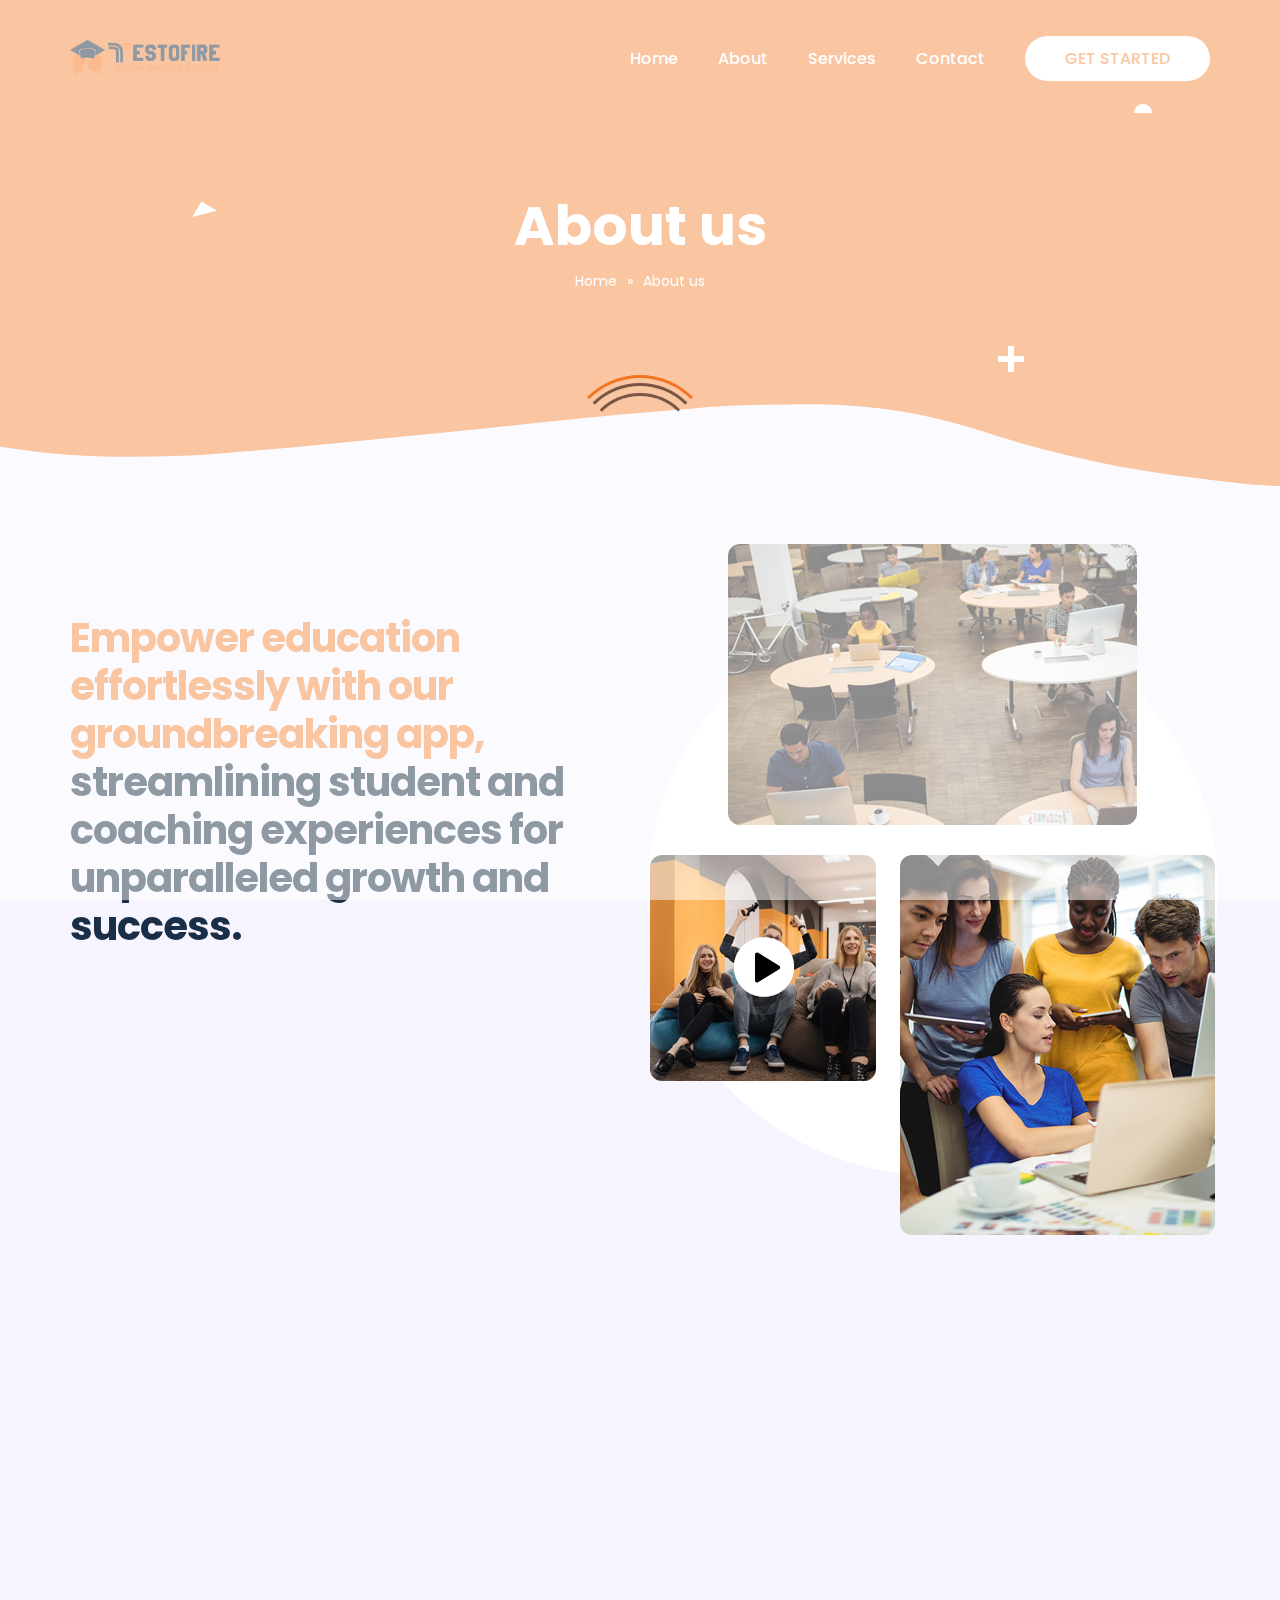
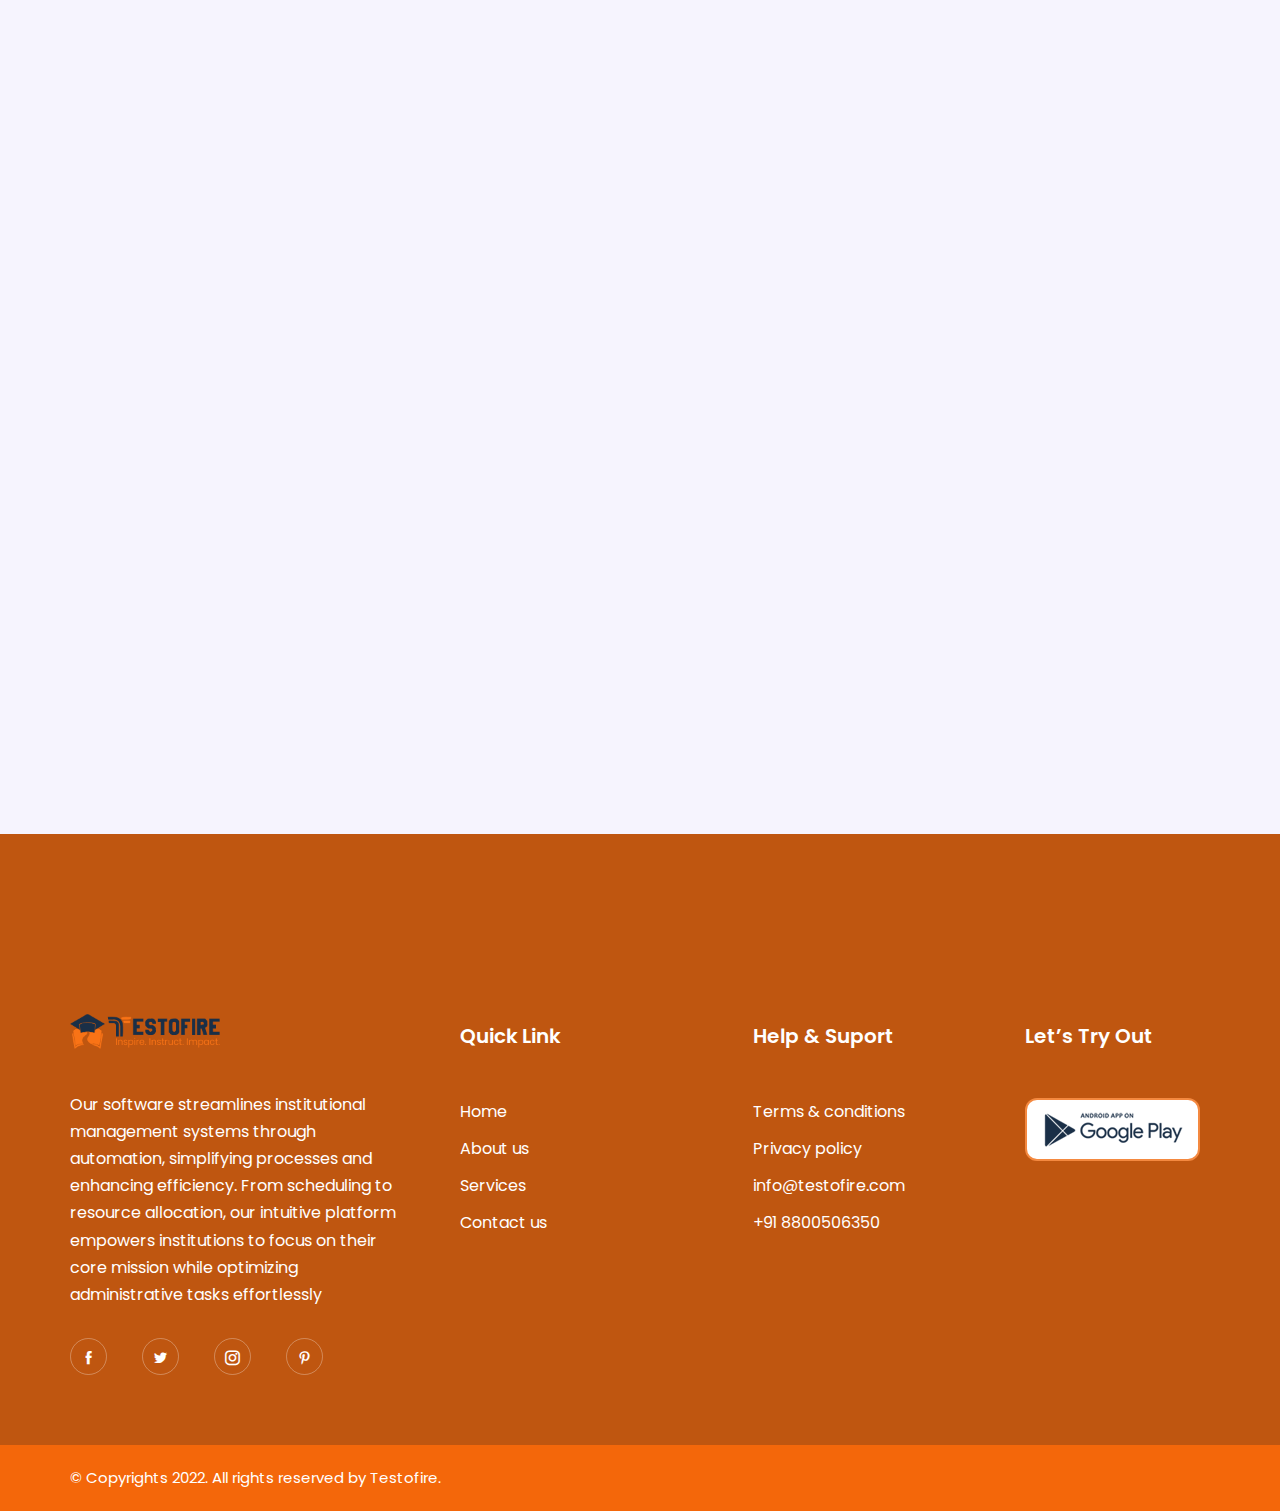
==== commit f6fc8c36: "content checks" ====
--- a/about.html
+++ b/about.html
@@ -1,176 +1,199 @@
 <!DOCTYPE html>
 <html lang="en">
-
-
-<!-- Mirrored from kalanidhithemes.com/live-preview/landing-page/apper/all-demo/01-app-landing-page-defoult/about.html by HTTrack Website Copier/3.x [XR&CO'2014], Sat, 10 Feb 2024 05:40:41 GMT -->
-
-<head>
-
-  <meta charset="UTF-8">
-  <meta http-equiv="X-UA-Compatible" content="IE=edge">
-  <meta name="viewport" content="width=device-width, initial-scale=1.0">
-  <title>About Us</title>
-
-  <!-- icofont-css-link -->
-  <link rel="stylesheet" href="css/icofont.min.css">
-  <!-- Owl-Carosal-Style-link -->
-  <link rel="stylesheet" href="css/owl.carousel.min.css">
-  <!-- Bootstrap-Style-link -->
-  <link rel="stylesheet" href="css/bootstrap.min.css">
-  <!-- Aos-Style-link -->
-  <link rel="stylesheet" href="css/aos.css">
-  <!-- Coustome-Style-link -->
-  <link rel="stylesheet" href="css/style.css">
-  <!-- Responsive-Style-link -->
-  <link rel="stylesheet" href="css/responsive.css">
-  <!-- Favicon -->
-  <link rel="shortcut icon" href="images/favicon.png" type="image/x-icon">
-
-</head>
-
-<body>
-
-  <!-- Page-wrapper-Start -->
-  <div class="page_wrapper">
-
-    <!-- Preloader -->
-    <div id="preloader">
-      <div id="loader"></div>
-    </div>
-
-    <!-- Header Start -->
-    <header class="white_header">
-      <!-- container start -->
-      <div class="container">
-        <!-- navigation bar -->
-        <nav class="navbar navbar-expand-lg">
-          <a class="navbar-brand" href="index.html">
-            <img src="images/logo.png" alt="image">
-          </a>
-          <button class="navbar-toggler" type="button" data-toggle="collapse" data-target="#navbarSupportedContent"
-            aria-controls="navbarSupportedContent" aria-expanded="false" aria-label="Toggle navigation">
-            <span class="navbar-toggler-icon">
-              <!-- <i class="icofont-navigation-menu ico_menu"></i> -->
-              <div class="toggle-wrap">
-                <span class="toggle-bar"></span>
-              </div>
-            </span>
-          </button>
-
-          <div class="collapse navbar-collapse" id="navbarSupportedContent">
-            <ul class="navbar-nav ml-auto">
-              <!-- secondery menu start -->
-              <li class="nav-item">
-                <a class="nav-link" href="index.html">Home</a>
-              </li>
-
-              <!-- secondery menu end -->
-
-              <li class="nav-item">
-                <a class="nav-link" href="about.html">About</a>
-              </li>
-
-              <!-- secondery menu start -->
-              <li class="nav-item">
-                <a class="nav-link" href="services.html">Services</a>
-
-              </li>
-              <!-- secondery menu end -->
-
-              <li class="nav-item">
-                <a class="nav-link" href="contact.html">Contact</a>
-              </li>
-              <li class="nav-item">
-                <a class="nav-link dark_btn" href="sign-up.html">GET STARTED</a>
-              </li>
+  <!-- Mirrored from kalanidhithemes.com/live-preview/landing-page/apper/all-demo/01-app-landing-page-defoult/about.html by HTTrack Website Copier/3.x [XR&CO'2014], Sat, 10 Feb 2024 05:40:41 GMT -->
+
+  <head>
+    <meta charset="UTF-8" />
+    <meta http-equiv="X-UA-Compatible" content="IE=edge" />
+    <meta name="viewport" content="width=device-width, initial-scale=1.0" />
+    <title>About Us</title>
+
+    <!-- icofont-css-link -->
+    <link rel="stylesheet" href="css/icofont.min.css" />
+    <!-- Owl-Carosal-Style-link -->
+    <link rel="stylesheet" href="css/owl.carousel.min.css" />
+    <!-- Bootstrap-Style-link -->
+    <link rel="stylesheet" href="css/bootstrap.min.css" />
+    <!-- Aos-Style-link -->
+    <link rel="stylesheet" href="css/aos.css" />
+    <!-- Coustome-Style-link -->
+    <link rel="stylesheet" href="css/style.css" />
+    <!-- Responsive-Style-link -->
+    <link rel="stylesheet" href="css/responsive.css" />
+    <!-- Favicon -->
+    <link rel="shortcut icon" href="images/favicon.png" type="image/x-icon" />
+  </head>
+
+  <body>
+    <!-- Page-wrapper-Start -->
+    <div class="page_wrapper">
+      <!-- Preloader -->
+      <div id="preloader">
+        <div id="loader"></div>
+      </div>
+
+      <!-- Header Start -->
+      <header class="white_header">
+        <!-- container start -->
+        <div class="container">
+          <!-- navigation bar -->
+          <nav class="navbar navbar-expand-lg">
+            <a class="navbar-brand" href="index.html">
+              <img src="images/logo.png" alt="image" />
+            </a>
+            <button
+              class="navbar-toggler"
+              type="button"
+              data-toggle="collapse"
+              data-target="#navbarSupportedContent"
+              aria-controls="navbarSupportedContent"
+              aria-expanded="false"
+              aria-label="Toggle navigation"
+            >
+              <span class="navbar-toggler-icon">
+                <!-- <i class="icofont-navigation-menu ico_menu"></i> -->
+                <div class="toggle-wrap">
+                  <span class="toggle-bar"></span>
+                </div>
+              </span>
+            </button>
+
+            <div class="collapse navbar-collapse" id="navbarSupportedContent">
+              <ul class="navbar-nav ml-auto">
+                <!-- secondery menu start -->
+                <li class="nav-item">
+                  <a class="nav-link" href="index.html">Home</a>
+                </li>
+
+                <!-- secondery menu end -->
+
+                <li class="nav-item">
+                  <a class="nav-link" href="about.html">About</a>
+                </li>
+
+                <!-- secondery menu start -->
+                <li class="nav-item">
+                  <a class="nav-link" href="services.html">Services</a>
+                </li>
+                <!-- secondery menu end -->
+
+                <li class="nav-item">
+                  <a class="nav-link" href="contact.html">Contact</a>
+                </li>
+                <li class="nav-item">
+                  <a class="nav-link dark_btn" href="sign-up.html"
+                    >GET STARTED</a
+                  >
+                </li>
+              </ul>
+            </div>
+          </nav>
+          <!-- navigation end -->
+        </div>
+        <!-- container end -->
+      </header>
+
+      <!-- BredCrumb-Section -->
+      <div class="bred_crumb">
+        <div class="container">
+          <!-- shape animation  -->
+          <span class="banner_shape1">
+            <img src="images/banner-shape1.png" alt="image" />
+          </span>
+          <span class="banner_shape2">
+            <img src="images/banner-shape2.png" alt="image" />
+          </span>
+          <span class="banner_shape3">
+            <img src="images/banner-shape3.png" alt="image" />
+          </span>
+
+          <div class="bred_text">
+            <h1>About us</h1>
+            <ul>
+              <li><a href="index.html">Home</a></li>
+              <li><span>»</span></li>
+              <li><a href="about.html">About us</a></li>
             </ul>
           </div>
-        </nav>
-        <!-- navigation end -->
-      </div>
-      <!-- container end -->
-    </header>
-
-
-    <!-- BredCrumb-Section -->
-    <div class="bred_crumb">
-      <div class="container">
-        <!-- shape animation  -->
-        <span class="banner_shape1"> <img src="images/banner-shape1.png" alt="image"> </span>
-        <span class="banner_shape2"> <img src="images/banner-shape2.png" alt="image"> </span>
-        <span class="banner_shape3"> <img src="images/banner-shape3.png" alt="image"> </span>
-
-        <div class="bred_text">
-          <h1>About us</h1>
-          <ul>
-            <li><a href="index.html">Home</a></li>
-            <li><span>»</span></li>
-            <li><a href="about.html">About us</a></li>
-          </ul>
-        </div>
-      </div>
-    </div>
-
-
-    <!-- App-Solution-Section-Start -->
-    <section class="row_am app_solution_section">
-      <!-- container start -->
-      <div class="container">
-        <!-- row start -->
-        <div class="row">
-          <div class="col-lg-6">
-            <!-- UI content -->
-            <div class="app_text">
-              <div class="section_title" data-aos="fade-up" data-aos-duration="1500" data-aos-delay="100">
-                <h2><span>Empower education effortlessly with our groundbreaking app,</span> streamlining student and
-                  coaching experiences for unparalleled growth and success.</h2>
-              </div>
-              <p data-aos="fade-up" data-aos-duration="1500">
-                Our educational platform offers cutting-edge technology to enhance learning and coaching processes,
-                providing convenience and efficiency.
-              </p>
-              <p data-aos="fade-up" data-aos-duration="1500">
-                By leveraging our app, students can access resources easily, while coaching staff can streamline their
-                operations, ultimately fostering growth and success for all involved.
-
-
-
-
-
-              </p>
-            </div>
-          </div>
-          <div class="col-lg-6">
-            <div class="app_images" data-aos="fade-in" data-aos-duration="1500">
-              <ul>
-                <li><img src="images/abt_01.png" alt=""></li>
-                <li>
-                  <a class="popup-youtube play-button"
-                    data-url="https://www.youtube.com/embed/tgbNymZ7vqY?autoplay=1&mute=1" data-toggle="modal"
-                    data-target="#myModal" title="About Video">
-                    <img src="images/abt_02.png" alt="">
-                    <div class="waves-block">
-                      <div class="waves wave-1"></div>
-                      <div class="waves wave-2"></div>
-                      <div class="waves wave-3"></div>
-                    </div>
-                    <span class="play_icon"><img src="images/play_black.png" alt="image"></span>
-                  </a>
-                </li>
-                <li><img src="images/abt_03.png" alt=""></li>
-              </ul>
-            </div>
-          </div>
-        </div>
-        <!-- row end -->
-      </div>
-      <!-- container end -->
-    </section>
-    <!-- App-Solution-Section-end -->
-
-
-    <!-- Why we are section Start -->
-    <!-- <section class="row_am why_we_section" data-aos="fade-in">
+        </div>
+      </div>
+
+      <!-- App-Solution-Section-Start -->
+      <section class="row_am app_solution_section">
+        <!-- container start -->
+        <div class="container">
+          <!-- row start -->
+          <div class="row">
+            <div class="col-lg-6">
+              <!-- UI content -->
+              <div class="app_text">
+                <div
+                  class="section_title"
+                  data-aos="fade-up"
+                  data-aos-duration="1500"
+                  data-aos-delay="100"
+                >
+                  <h2>
+                    <span
+                      >Empower education effortlessly with our groundbreaking
+                      app,</span
+                    >
+                    streamlining student and coaching experiences for
+                    unparalleled growth and success.
+                  </h2>
+                </div>
+                <p data-aos="fade-up" data-aos-duration="1500">
+                  Our educational platform offers cutting-edge technology to
+                  enhance learning and coaching processes, providing convenience
+                  and efficiency.
+                </p>
+                <p data-aos="fade-up" data-aos-duration="1500">
+                  By leveraging our app, students can access resources easily,
+                  while coaching staff can streamline their operations,
+                  ultimately fostering growth and success for all involved.
+                </p>
+              </div>
+            </div>
+            <div class="col-lg-6">
+              <div
+                class="app_images"
+                data-aos="fade-in"
+                data-aos-duration="1500"
+              >
+                <ul>
+                  <li><img src="images/abt_01.png" alt="" /></li>
+                  <li>
+                    <a
+                      class="popup-youtube play-button"
+                      data-url="https://www.youtube.com/embed/tgbNymZ7vqY?autoplay=1&mute=1"
+                      data-toggle="modal"
+                      data-target="#myModal"
+                      title="About Video"
+                    >
+                      <img src="images/abt_02.png" alt="" />
+                      <div class="waves-block">
+                        <div class="waves wave-1"></div>
+                        <div class="waves wave-2"></div>
+                        <div class="waves wave-3"></div>
+                      </div>
+                      <span class="play_icon"
+                        ><img src="images/play_black.png" alt="image"
+                      /></span>
+                    </a>
+                  </li>
+                  <li><img src="images/abt_03.png" alt="" /></li>
+                </ul>
+              </div>
+            </div>
+          </div>
+          <!-- row end -->
+        </div>
+        <!-- container end -->
+      </section>
+      <!-- App-Solution-Section-end -->
+
+      <!-- Why we are section Start -->
+      <!-- <section class="row_am why_we_section" data-aos="fade-in">
       <div class="why_inner">
         <div class="container">
           <div class="section_title" data-aos="fade-up" data-aos-duration="1500" data-aos-delay="100">
@@ -233,178 +256,136 @@
         </div>
     </section> -->
 
-
-    <!-- About-App-Section-Start -->
-    <section class="row_am about_app_section about_page_sectino">
-      <!-- container start -->
-      <div class="container">
-        <!-- row start -->
-        <div class="row">
-          <div class="col-lg-6">
-            <!-- about images -->
-            <div class="abt_img" data-aos="fade-in" data-aos-duration="1500">
-              <img src="images/about_main.png" alt="image">
-            </div>
-          </div>
-          <div class="col-lg-6">
-            <!-- about text -->
-            <div class="about_text">
-              <div class="section_title" data-aos="fade-up" data-aos-duration="1500" data-aos-delay="100">
-                <!-- h2 -->
-                <h2> <span>Excellence Unites Education: </span> Elevating Together</h2>
-                <!-- p -->
-                <p>
-                  Our platform champions quality education for all, uniting learners and educators in a transformative
-                  journey. Join our movement towards educational excellence.
-                </p>
-              </div>
-              <!-- UL -->
-              <ul class="app_statstic" id="counter" data-aos="fade-in" data-aos-duration="1500">
-                <li>
-                  <div class="icon">
-                    <img src="images/download.png" alt="image">
-                  </div>
-                  <div class="text">
-                    <p><span class="counter-value" data-count="17">0</span><span>M+</span></p>
-                    <p>Download</p>
-                  </div>
-                </li>
-                <li>
-                  <div class="icon">
-                    <img src="images/followers.png" alt="image">
-                  </div>
-                  <div class="text">
-                    <p><span class="counter-value" data-count="08">0 </span><span>M+</span></p>
-                    <p>Followers</p>
-                  </div>
-                </li>
-                <li>
-                  <div class="icon">
-                    <img src="images/reviews.png" alt="image">
-                  </div>
-                  <div class="text">
-                    <p><span class="counter-value" data-count="2300">1500</span><span>+</span></p>
-                    <p>Reviews</p>
-                  </div>
-                </li>
-                <li>
-                  <div class="icon">
-                    <img src="images/countries.png" alt="image">
-                  </div>
-                  <div class="text">
-                    <p><span class="counter-value" data-count="150">0</span><span>+</span></p>
-                    <p>Countries</p>
-                  </div>
-                </li>
-              </ul>
-              <!-- UL end -->
-            </div>
-          </div>
-        </div>
-        <!-- row end -->
-      </div>
-      <!-- container end -->
-    </section>
-    <!-- About-App-Section-end -->
-
-
-    <!--Experts Team Section Start  -->
-    <section class="row_am experts_team_section">
-      <div class="container">
-        <div class="section_title" data-aos="fade-up" data-aos-duration="1500" data-aos-delay="100">
-          <!-- h2 -->
-          <h2> Meet our <span> experts </span></h2>
-          <!-- p -->
-          <p>
-            Lorem Ipsum is simply dummy text of the printing and typese tting <br> indus orem Ipsum has beenthe standard
-            dummy.
-          </p>
-        </div>
-        <div class="row">
-          <div class="col-md-6 col-lg-3" data-aos="fade-up" data-aos-duration="1500" data-aos-delay="100">
-            <div class="experts_box">
-              <img src="images/experts_01.png" alt="image">
-              <div class="text">
-                <h3>Steav Joe</h3>
-                <span>CEO & Co-Founder</span>
-                <ul class="social_media">
-                  <li><a href="#"><i class="icofont-facebook"></i></a></li>
-                  <li><a href="#"><i class="icofont-twitter"></i></a></li>
-                  <li><a href="#"><i class="icofont-instagram"></i></a></li>
+      <!-- About-App-Section-Start -->
+      <section class="row_am about_app_section about_page_sectino">
+        <!-- container start -->
+        <div class="container">
+          <!-- row start -->
+          <div class="row">
+            <div class="col-lg-6">
+              <!-- about images -->
+              <div class="abt_img" data-aos="fade-in" data-aos-duration="1500">
+                <img src="images/about_main.png" alt="image" />
+              </div>
+            </div>
+            <div class="col-lg-6">
+              <!-- about text -->
+              <div class="about_text">
+                <div
+                  class="section_title"
+                  data-aos="fade-up"
+                  data-aos-duration="1500"
+                  data-aos-delay="100"
+                >
+                  <!-- h2 -->
+                  <h2>
+                    <span>Excellence Unites Education: </span> Elevating
+                    Together
+                  </h2>
+                  <!-- p -->
+                  <p>
+                    Our platform champions quality education for all, uniting
+                    learners and educators in a transformative journey. Join our
+                    movement towards educational excellence.
+                  </p>
+                </div>
+                <!-- UL -->
+                <ul
+                  class="app_statstic"
+                  id="counter"
+                  data-aos="fade-in"
+                  data-aos-duration="1500"
+                >
+                  <li>
+                    <div class="icon">
+                      <img src="images/download.png" alt="image" />
+                    </div>
+                    <div class="text">
+                      <p>
+                        <span class="counter-value" data-count="17">0</span
+                        ><span>M+</span>
+                      </p>
+                      <p>Download</p>
+                    </div>
+                  </li>
+                  <li>
+                    <div class="icon">
+                      <img src="images/followers.png" alt="image" />
+                    </div>
+                    <div class="text">
+                      <p>
+                        <span class="counter-value" data-count="08">0 </span
+                        ><span>M+</span>
+                      </p>
+                      <p>Followers</p>
+                    </div>
+                  </li>
+                  <li>
+                    <div class="icon">
+                      <img src="images/reviews.png" alt="image" />
+                    </div>
+                    <div class="text">
+                      <p>
+                        <span class="counter-value" data-count="2300">1500</span
+                        ><span>+</span>
+                      </p>
+                      <p>Reviews</p>
+                    </div>
+                  </li>
+                  <li>
+                    <div class="icon">
+                      <img src="images/countries.png" alt="image" />
+                    </div>
+                    <div class="text">
+                      <p>
+                        <span class="counter-value" data-count="150">0</span
+                        ><span>+</span>
+                      </p>
+                      <p>Countries</p>
+                    </div>
+                  </li>
                 </ul>
-              </div>
-            </div>
-          </div>
-          <div class="col-md-6 col-lg-3" data-aos="fade-up" data-aos-duration="1500" data-aos-delay="200">
-            <div class="experts_box">
-              <img src="images/experts_02.png" alt="image">
-              <div class="text">
-                <h3>Mark Dele</h3>
-                <span>Co-Founder</span>
-                <ul class="social_media">
-                  <li><a href="#"><i class="icofont-facebook"></i></a></li>
-                  <li><a href="#"><i class="icofont-twitter"></i></a></li>
-                  <li><a href="#"><i class="icofont-instagram"></i></a></li>
-                </ul>
-              </div>
-            </div>
-          </div>
-          <div class="col-md-6 col-lg-3" data-aos="fade-up" data-aos-duration="1500" data-aos-delay="300">
-            <div class="experts_box">
-              <img src="images/experts_03.png" alt="image">
-              <div class="text">
-                <h3>Jolley Sihe</h3>
-                <span>Business Developer</span>
-                <ul class="social_media">
-                  <li><a href="#"><i class="icofont-facebook"></i></a></li>
-                  <li><a href="#"><i class="icofont-twitter"></i></a></li>
-                  <li><a href="#"><i class="icofont-instagram"></i></a></li>
-                </ul>
-              </div>
-            </div>
-          </div>
-          <div class="col-md-6 col-lg-3" data-aos="fade-up" data-aos-duration="1500" data-aos-delay="400">
-            <div class="experts_box">
-              <img src="images/experts_04.png" alt="image">
-              <div class="text">
-                <h3>Rimy Nail</h3>
-                <span>Marketing & Sales</span>
-                <ul class="social_media">
-                  <li><a href="#"><i class="icofont-facebook"></i></a></li>
-                  <li><a href="#"><i class="icofont-twitter"></i></a></li>
-                  <li><a href="#"><i class="icofont-instagram"></i></a></li>
-                </ul>
-              </div>
-            </div>
-          </div>
-        </div>
-      </div>
-    </section>
-
-
-    <!-- Query Section Start -->
-    <section class="row_am query_section">
-      <div class="query_inner" data-aos="fade-in" data-aos-duration="1500">
-        <div class="container">
-          <!-- shape animation  -->
-          <span class="banner_shape1"> <img src="images/banner-shape1.png" alt="image"> </span>
-          <span class="banner_shape2"> <img src="images/banner-shape2.png" alt="image"> </span>
-          <span class="banner_shape3"> <img src="images/banner-shape3.png" alt="image"> </span>
-
-          <div class="section_title">
-            <h2>Need help? Ask us anything about our platform!</h2>
-            <p>We invite you to inquire about any aspect of our platform, emphasizing the availability of support and
-              assistance. <br> We assure you that your queries will be addressed promptly and effectively, fostering
-              trust and engagement.</p>
-          </div>
-          <a href="contact.html" class="btn white_btn">CONTACT US NOW</a>
-        </div>
-      </div>
-    </section>
-
-
-    <!-- Trusted Section start -->
-    <!-- <section class="row_am trusted_section mt-0 about_trust_section"> -->
+                <!-- UL end -->
+              </div>
+            </div>
+          </div>
+          <!-- row end -->
+        </div>
+        <!-- container end -->
+      </section>
+      <!-- About-App-Section-end -->
+
+      <!-- Query Section Start -->
+      <section class="row_am query_section">
+        <div class="query_inner" data-aos="fade-in" data-aos-duration="1500">
+          <div class="container">
+            <!-- shape animation  -->
+            <span class="banner_shape1">
+              <img src="images/banner-shape1.png" alt="image" />
+            </span>
+            <span class="banner_shape2">
+              <img src="images/banner-shape2.png" alt="image" />
+            </span>
+            <span class="banner_shape3">
+              <img src="images/banner-shape3.png" alt="image" />
+            </span>
+
+            <div class="section_title">
+              <h2>Need help? Ask us anything about our platform!</h2>
+              <p>
+                We invite you to inquire about any aspect of our platform,
+                emphasizing the availability of support and assistance. <br />
+                We assure you that your queries will be addressed promptly and
+                effectively, fostering trust and engagement.
+              </p>
+            </div>
+            <a href="contact.html" class="btn white_btn">CONTACT US NOW</a>
+          </div>
+        </div>
+      </section>
+
+      <!-- Trusted Section start -->
+      <!-- <section class="row_am trusted_section mt-0 about_trust_section"> -->
       <!-- container start -->
       <!-- <div class="container">
         <div class="section_title" data-aos="fade-up" data-aos-duration="1500" data-aos-delay="100">
@@ -415,8 +396,8 @@
         standard dummy.</p>
   </div> -->
 
-  <!-- logos slider start -->
-  <!-- <div class="company_logos">
+      <!-- logos slider start -->
+      <!-- <div class="company_logos">
     <div id="company_slider" class="owl-carousel owl-theme">
       <div class="item">
         <div class="logo">
@@ -452,23 +433,22 @@
     </div>
   </div>
   </div> -->
-  <!-- logos slider end -->
-  <!-- </div> -->
-  <!-- container end -->
-  <!-- </section> -->
-  <!-- Trusted Section ends -->
-
-
-  <!-- News-Letter-Section-Start -->
-  <!-- <section class="newsletter_section">
+      <!-- logos slider end -->
+      <!-- </div> -->
+      <!-- container end -->
+      <!-- </section> -->
+      <!-- Trusted Section ends -->
+
+      <!-- News-Letter-Section-Start -->
+      <!-- <section class="newsletter_section">
     <container start -->
-  <!-- <div class="container">
+      <!-- <div class="container">
     <div class="newsletter_box">
       <div class="section_title" data-aos="fade-in" data-aos-duration="1500" data-aos-delay="100">
         <! h2 -->
-        <!-- <h2>Contact for More</h2> -->
-        <!-- p -->
-        <!-- <p>Be the first to recieve all latest post in your inbox</p> -->
+      <!-- <h2>Contact for More</h2> -->
+      <!-- p -->
+      <!-- <p>Be the first to recieve all latest post in your inbox</p> -->
       <!-- </div> -->
       <!-- <form action="#" data-aos="fade-in" data-aos-duration="1500" data-aos-delay="100">
         <div class="form-group">
@@ -478,149 +458,172 @@
           <button class="btn">SUBMIT</button>
         </div>
       </form> -->
-    <!-- </div>
-  </div> --> 
-  <!-- container end -->
-  <!-- </section>  -->
-  <!-- News-Letter-Section-end -->
-
-
-  <!-- Footer-Section start -->
-  <footer>
-    <div class="top_footer has_bg">
-      <!-- container start -->
-      <div class="container">
-        <!-- row start -->
-        <div class="row">
-          <!-- footer link 1 -->
-          <div class="col-lg-4 col-md-6 col-12">
-            <div class="abt_side">
-              <div class="logo"> <img src="images/logo.png" alt="image"></div>
-              <ul>
-                <li><a href="#">Our software streamlines institutional management
-                  systems through automation, simplifying processes
-                  and enhancing efficiency. From scheduling to
-                  resource allocation, our intuitive platform empowers
-                  institutions to focus on their core mission while
-                  optimizing administrative tasks effortlessly</a></li>
-
-              </ul>
-              <ul class="social_media">
-                <li><a href="#"><i class="icofont-facebook"></i></a></li>
-                <li><a href="#"><i class="icofont-twitter"></i></a></li>
-                <li><a href="#"><i class="icofont-instagram"></i></a></li>
-                <li><a href="#"><i class="icofont-pinterest"></i></a></li>
-              </ul>
-            </div>
-          </div>
-
-          <!-- footer link 2 -->
-          <div class="col-lg-3 col-md-6 col-12">
-            <div class="links">
-              <h3>Quick Link</h3>
-              <ul>
-                <li><a href="index.html">Home</a></li>
-                <li><a href="about.html">About us</a></li>
-                <li><a href="services.html">Services</a></li>
-                <li><a href="contact.html">Contact us</a></li>
-                <!-- <li><a href="#">Features</a></li> -->
-              </ul>
-            </div>
-          </div>
-
-          <!-- footer link 3 -->
-          <div class="col-lg-3 col-md-6 col-12">
-            <div class="links">
-              <h3>Help & Suport</h3>
-              <ul>
-                <li><a href="t&c.html">Terms & conditions</a></li>
-                <li><a href="p&p.html">Privacy policy</a></li>
-
-                <li><a href="#">info@testofire.com</a></li>
-                <li><a href="#">+91 8800506350</a></li>
-              </ul>
-            </div>
-          </div>
-
-          <!-- footer link 4 -->
-          <div class="col-lg-2 col-md-6 col-12">
-            <div class="try_out">
-              <h3>Let’s Try Out</h3>
-              <ul class="app_btn">
-                <li>
-                  <a href="#">
-                    <img src="images/googleplay_blue.png" alt="image">
-                  </a>
-                </li>
-
-              </ul>
-            </div>
-          </div>
-        </div>
-        <!-- row end -->
-      </div>
+      <!-- </div>
+  </div> -->
       <!-- container end -->
+      <!-- </section>  -->
+      <!-- News-Letter-Section-end -->
+
+      <!-- Footer-Section start -->
+      <footer>
+        <div class="top_footer has_bg">
+          <!-- container start -->
+          <div class="container">
+            <!-- row start -->
+            <div class="row">
+              <!-- footer link 1 -->
+              <div class="col-lg-4 col-md-6 col-12">
+                <div class="abt_side">
+                  <div class="logo">
+                    <img src="images/logo.png" alt="image" />
+                  </div>
+                  <ul>
+                    <li>
+                      <a href="#"
+                        >Our software streamlines institutional management
+                        systems through automation, simplifying processes and
+                        enhancing efficiency. From scheduling to resource
+                        allocation, our intuitive platform empowers institutions
+                        to focus on their core mission while optimizing
+                        administrative tasks effortlessly</a
+                      >
+                    </li>
+                  </ul>
+                  <ul class="social_media">
+                    <li>
+                      <a href="#"><i class="icofont-facebook"></i></a>
+                    </li>
+                    <li>
+                      <a href="#"><i class="icofont-twitter"></i></a>
+                    </li>
+                    <li>
+                      <a href="#"><i class="icofont-instagram"></i></a>
+                    </li>
+                    <li>
+                      <a href="#"><i class="icofont-pinterest"></i></a>
+                    </li>
+                  </ul>
+                </div>
+              </div>
+
+              <!-- footer link 2 -->
+              <div class="col-lg-3 col-md-6 col-12">
+                <div class="links">
+                  <h3>Quick Link</h3>
+                  <ul>
+                    <li><a href="index.html">Home</a></li>
+                    <li><a href="about.html">About us</a></li>
+                    <li><a href="services.html">Services</a></li>
+                    <li><a href="contact.html">Contact us</a></li>
+                    <!-- <li><a href="#">Features</a></li> -->
+                  </ul>
+                </div>
+              </div>
+
+              <!-- footer link 3 -->
+              <div class="col-lg-3 col-md-6 col-12">
+                <div class="links">
+                  <h3>Help & Suport</h3>
+                  <ul>
+                    <li><a href="t&c.html">Terms & conditions</a></li>
+                    <li><a href="p&p.html">Privacy policy</a></li>
+
+                    <li><a href="#">info@testofire.com</a></li>
+                    <li><a href="#">+91 8800506350</a></li>
+                  </ul>
+                </div>
+              </div>
+
+              <!-- footer link 4 -->
+              <div class="col-lg-2 col-md-6 col-12">
+                <div class="try_out">
+                  <h3>Let’s Try Out</h3>
+                  <ul class="app_btn">
+                    <li>
+                      <a href="#">
+                        <img src="images/googleplay_blue.png" alt="image" />
+                      </a>
+                    </li>
+                  </ul>
+                </div>
+              </div>
+            </div>
+            <!-- row end -->
+          </div>
+          <!-- container end -->
+        </div>
+
+        <!-- last footer -->
+        <div class="bottom_footer">
+          <!-- container start -->
+          <div class="container">
+            <!-- row start -->
+            <div class="row">
+              <div class="col-md-6">
+                <p>© Copyrights 2022. All rights reserved by Testofire.</p>
+              </div>
+            </div>
+            <!-- row end -->
+          </div>
+          <!-- container end -->
+        </div>
+
+        <!-- go top button -->
+        <div class="go_top">
+          <span><img src="images/go_top.png" alt="image" /></span>
+        </div>
+      </footer>
+
+      <!-- Footer-Section end -->
+
+      <!-- VIDEO MODAL -->
+      <div
+        class="modal fade youtube-video"
+        id="myModal"
+        tabindex="-1"
+        role="dialog"
+        aria-labelledby="myModalLabel"
+      >
+        <div class="modal-dialog" role="document">
+          <div class="modal-content">
+            <button
+              id="close-video"
+              type="button"
+              class="button btn btn-default text-right"
+              data-dismiss="modal"
+            >
+              <i class="icofont-close-line-circled"></i>
+            </button>
+            <div class="modal-body">
+              <div id="video-container" class="video-container">
+                <iframe
+                  id="youtubevideo"
+                  src="#"
+                  width="640"
+                  height="360"
+                  frameborder="0"
+                  allowfullscreen
+                ></iframe>
+              </div>
+            </div>
+            <div class="modal-footer"></div>
+          </div>
+        </div>
+      </div>
     </div>
-
-    <!-- last footer -->
-    <div class="bottom_footer">
-      <!-- container start -->
-      <div class="container">
-        <!-- row start -->
-        <div class="row">
-          <div class="col-md-6">
-            <p>© Copyrights 2022. All rights reserved by Testofire.</p>
-          </div>
-        </div>
-        <!-- row end -->
-      </div>
-      <!-- container end -->
-    </div>
-
-    <!-- go top button -->
-    <div class="go_top">
-      <span><img src="images/go_top.png" alt="image"></span>
-    </div>
-  </footer>
-
-  <!-- Footer-Section end -->
-
-  <!-- VIDEO MODAL -->
-  <div class="modal fade youtube-video" id="myModal" tabindex="-1" role="dialog" aria-labelledby="myModalLabel">
-    <div class="modal-dialog" role="document">
-      <div class="modal-content">
-        <button id="close-video" type="button" class="button btn btn-default text-right" data-dismiss="modal">
-          <i class="icofont-close-line-circled"></i>
-        </button>
-        <div class="modal-body">
-          <div id="video-container" class="video-container">
-            <iframe id="youtubevideo" src="#" width="640" height="360" frameborder="0" allowfullscreen></iframe>
-          </div>
-        </div>
-        <div class="modal-footer">
-        </div>
-      </div>
-    </div>
-  </div>
-
-
-  </div>
-  <!-- Page-wrapper-End -->
-
-  <!-- Jquery-js-Link -->
-  <script src="js/jquery.js"></script>
-  <!-- owl-js-Link -->
-  <script src="js/owl.carousel.min.js"></script>
-  <!-- bootstrap-js-Link -->
-  <script src="js/bootstrap.min.js"></script>
-  <!-- aos-js-Link -->
-  <script src="js/aos.js"></script>
-  <!-- main-js-Link -->
-  <script src="js/main.js"></script>
-
-</body>
-
-
-<!-- Mirrored from kalanidhithemes.com/live-preview/landing-page/apper/all-demo/01-app-landing-page-defoult/about.html by HTTrack Website Copier/3.x [XR&CO'2014], Sat, 10 Feb 2024 05:40:52 GMT -->
-
-</html>+    <!-- Page-wrapper-End -->
+
+    <!-- Jquery-js-Link -->
+    <script src="js/jquery.js"></script>
+    <!-- owl-js-Link -->
+    <script src="js/owl.carousel.min.js"></script>
+    <!-- bootstrap-js-Link -->
+    <script src="js/bootstrap.min.js"></script>
+    <!-- aos-js-Link -->
+    <script src="js/aos.js"></script>
+    <!-- main-js-Link -->
+    <script src="js/main.js"></script>
+  </body>
+
+  <!-- Mirrored from kalanidhithemes.com/live-preview/landing-page/apper/all-demo/01-app-landing-page-defoult/about.html by HTTrack Website Copier/3.x [XR&CO'2014], Sat, 10 Feb 2024 05:40:52 GMT -->
+</html>
